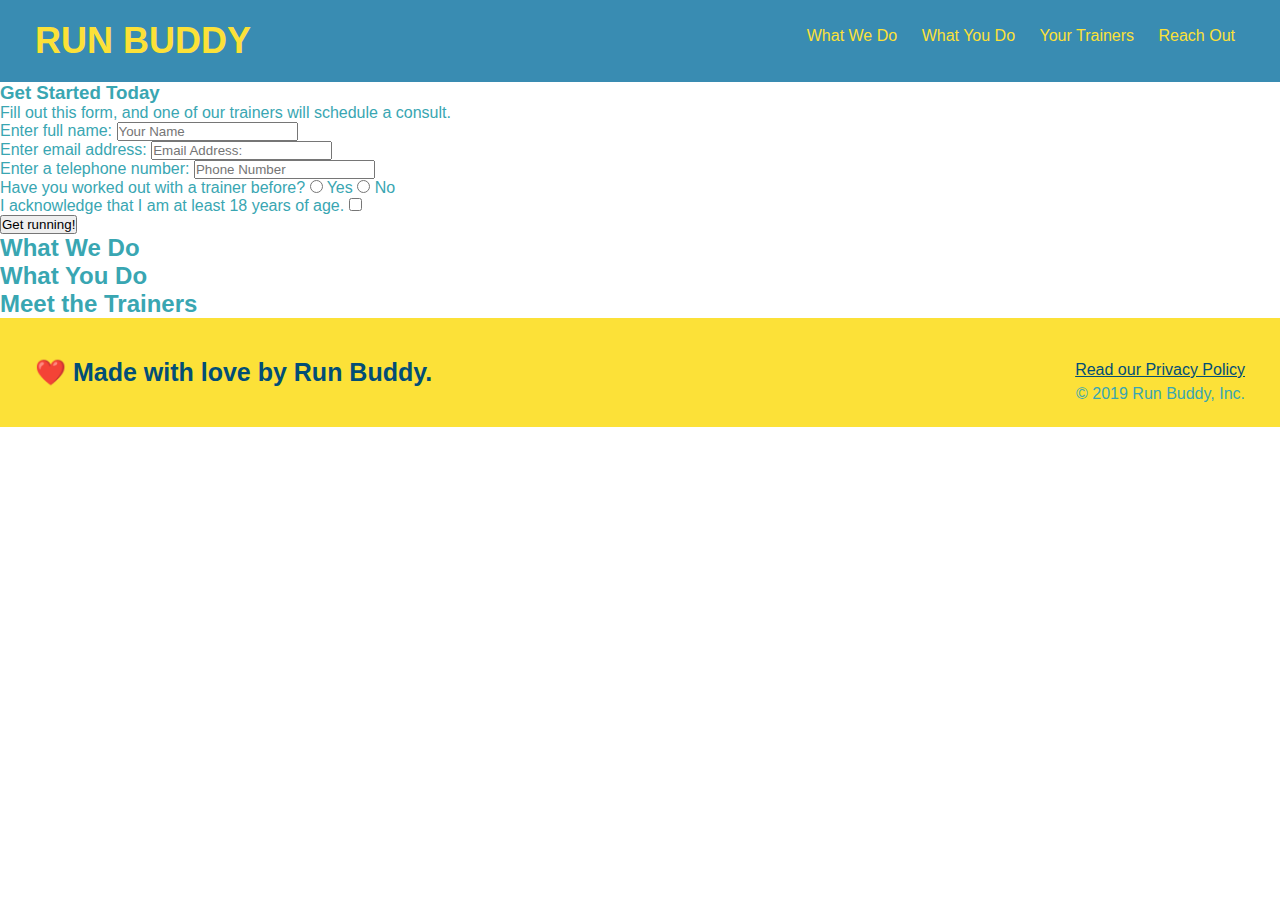
==== index.html @ 6c6378b8 "Started hero" ====
<!DOCTYPE html>
<html lang="en">
    <head>
        <meta charset="UTF-8">
        <link rel="stylesheet" href="./assets/css/style.css"/>
        <title>Run Buddy</title>
    </head>
    <body>
        <!-- navigation -->
    <header>
        <h1> 
            <a href="/">RUN BUDDY</a>
        </h1>
        <nav>
            <!-- Unordered list element -->
            <ul>
               <!-- List item element -->  
               <li>
                   <!-- Anchor element -->
                   <a href=#what-we-do">What We Do</a>
               </li>
               <li>
                <a href=#what-you-do">What You Do</a>
               </li>
               <li>
                   <a href="#your-trainers">Your Trainers</a>
               </li>
               <li>
                   <a href="#reach-out">Reach Out</a>
               </li>   
            </ul>
        </nav>
    </header>

<!-- hero section -->
</section>
    <div>
        <h3>Get Started Today</h3>
        <p>Fill out this form, and one of our trainers will schedule a consult.</p>
    <!--Add form element-->   
    <form>
        <label for="name">Enter full name:</label>
        <input type="text" placeholder="Your Name" name="name" id="name"/><br>
        <label for="email">Enter email address:</label>
        <input type="email" placeholder="Email Address:" name="email" id="email"/><br>
        <label for="phone">Enter a telephone number:</label>
        <input type="tel" placeholder="Phone Number" name="phone" id="phone"/>
        <p>Have you worked out with a trainer before?
            <input type="radio" name="trainer-confirm" id="trainer-yes"/>
            <label for="trainer-yes">Yes</label>
            <input type="radio" name="trainer-confirm" id="trainer-no"/>
            <label for="trainer-no">No</label>
        </p>
        <p>
            <label for="checkbox">
            I acknowledge that I am at least 18 years of age.</label>
            <input type="checkbox" name="age-confirm" id="checkbox"/>
        </p>
        <button type="submit">
            Get running!
        </button>
    </form> 
    </div>
    </section>
<!-- end hero section-->     

<!-- "What we do" section-->
    <section>
        <h2>What We Do</h2>
    </section>

    <!--"What you do" section-->
    <section>
        <h2>What You Do</h2>
    </section>    

    <!--"Meet the Trainers" section-->
    <section>
        <h2>Meet the Trainers</h2>
    </section>

    <!--footer-->
    <footer>
        <h2>❤️ Made with love by Run Buddy.</h2>
        <div>
            <a href="#">Read our Privacy Policy</a><br/>
            &copy; 2019 Run Buddy, Inc.
        </div>        
    </footer>

    </body>
</html>
---- assets/css/style.css ----
* {
    margin: 0;
    padding: 0;
    box-sizing: border-box;
}

body {
    /* more on this crazy alphanumerical value in a minute! */
    color: #39a6b2;
    font-family: Helvetica, Arial, sans-serif;
    }

/*apply styles to <header> */
header {
    padding: 20px 35px;    
    background-color: #398cb2;
}

header h1 {
    font-weight: bold;
    font-size: 36px;
    color: #fce138;
    margin: 0;
    display: inline;
}

header a {
    text-decoration: none;
    color: #fce138;
}

header nav {
    float: right;
    margin: 7px 0;
}

header nav ul li {
    display: inline;
}

header nav ul li a {
    margin: 10px;
    font-weight: lighter;
    font-size: 22 px;
}

footer {
    background: #fce138;
    width: 100%;
    padding: 40px 35px;
}

footer h2 {
    display: inline;
    color: #024e76;
    font-size: 25px;
    margin: 0;
}

footer div {
    float: right;
    line-height: 1.5;
    text-align: right;
}

footer a {
    color: #024e76;
}
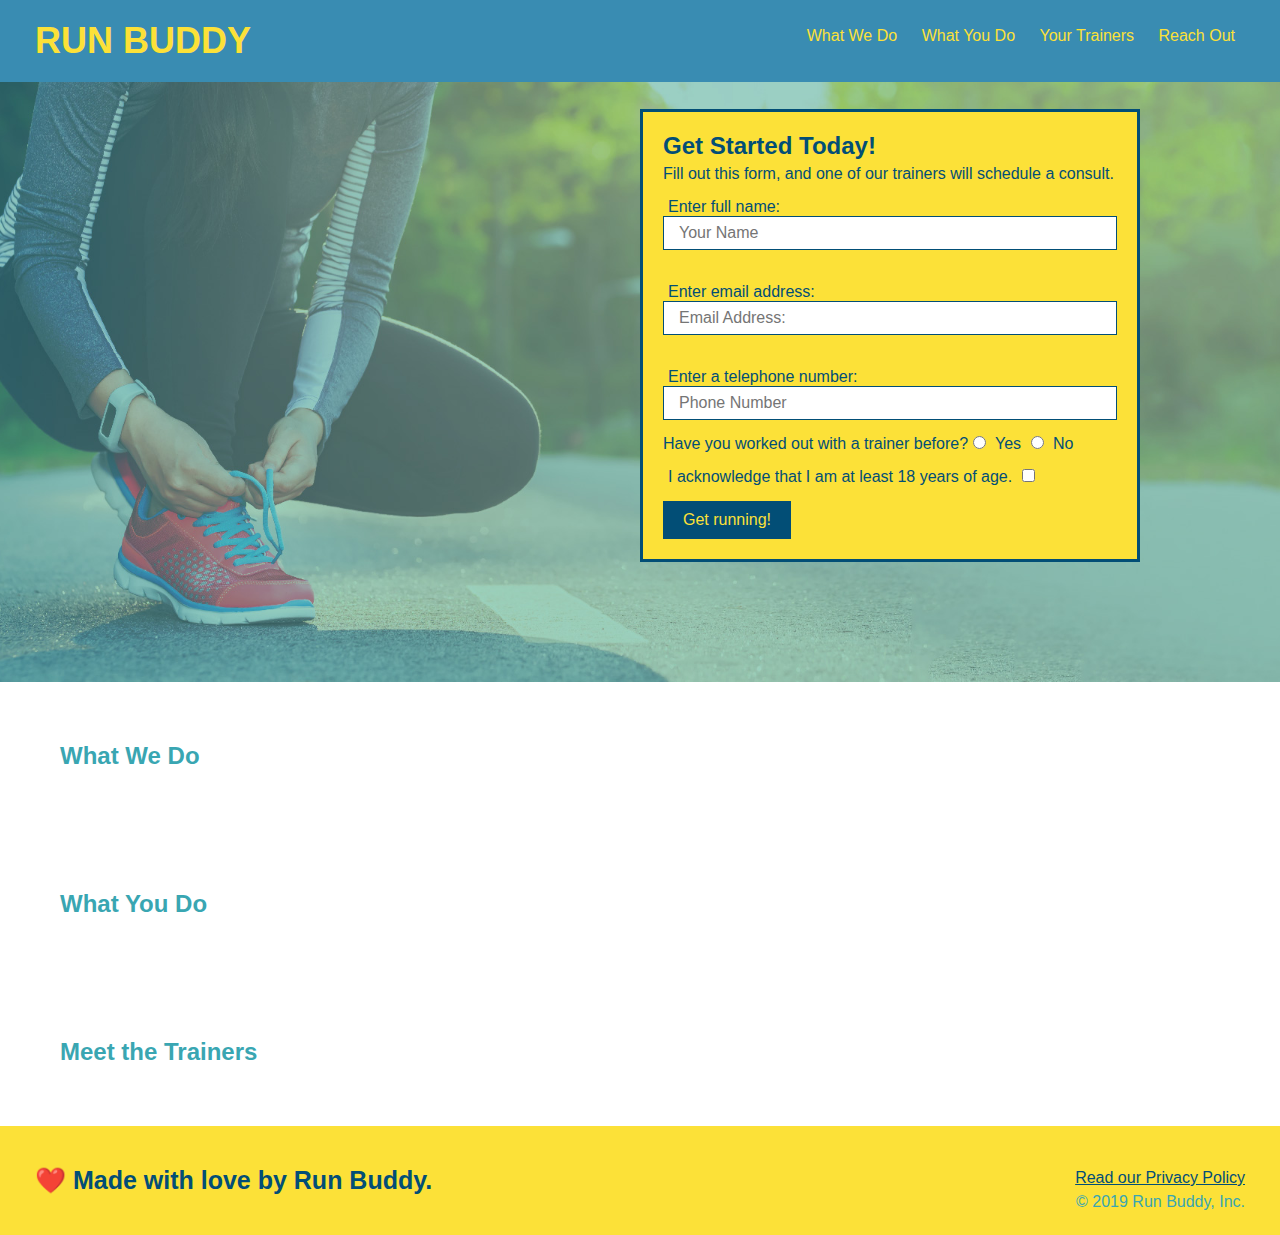
==== commit cc0d8ea1: "Styled Hero including submit button" ====
--- a/index.html
+++ b/index.html
@@ -33,18 +33,18 @@
     </header>
 
 <!-- hero section -->
-</section>
-    <div>
-        <h3>Get Started Today</h3>
+<section class="hero">
+    <div class="hero-form">
+        <h3>Get Started Today!</h3>
         <p>Fill out this form, and one of our trainers will schedule a consult.</p>
     <!--Add form element-->   
     <form>
         <label for="name">Enter full name:</label>
-        <input type="text" placeholder="Your Name" name="name" id="name"/><br>
+        <input type="text" placeholder="Your Name" name="name" id="name" class="form-input"/><br>
         <label for="email">Enter email address:</label>
-        <input type="email" placeholder="Email Address:" name="email" id="email"/><br>
+        <input type="email" placeholder="Email Address:" name="email" id="email" class="form-input"/><br>
         <label for="phone">Enter a telephone number:</label>
-        <input type="tel" placeholder="Phone Number" name="phone" id="phone"/>
+        <input type="tel" placeholder="Phone Number" name="phone" id="phone" class="form-input"/>
         <p>Have you worked out with a trainer before?
             <input type="radio" name="trainer-confirm" id="trainer-yes"/>
             <label for="trainer-yes">Yes</label>
--- a/assets/css/style.css
+++ b/assets/css/style.css
@@ -65,4 +65,63 @@
 
 footer a {
     color: #024e76;
-}+}
+
+section {
+    padding: 60px;
+}
+
+/* Hero Style Start */
+.hero {
+    background-image: url("../images/hero-bg.jpg");
+    height: 600px;
+    background-size: cover;
+    background-position: center;
+    position: relative;
+ }
+
+ .hero-form {
+     background-color: #fce138;
+     padding: 20px;
+     width: 500px;
+     color: #024e76;
+     border-style: solid;
+     border-width: 3px;
+     border-color: #024e76;
+     position: absolute;
+     bottom: 120px;
+     right: 140px;     
+ }
+
+ .hero-form h3 {
+font-size: 24px;
+margin: 0;
+ }
+
+ .hero-form p {
+    margin: 5px 0 15px 0;
+ }
+
+.form-input {
+    border: 1px solid #024e76;
+    display: block;
+    padding: 7px 15px;
+    font-size: 16px;
+    color: #024e76;
+    width: 100%;
+    margin-bottom: 15px;
+}
+
+.hero-form label {
+    margin: 0 5px;
+}
+
+.hero-form button {
+border: none;
+padding: 10px 20px;
+background-color: #024e76;
+color: #fce138;
+font-size: 16px;
+}
+
+/* Hero Style End */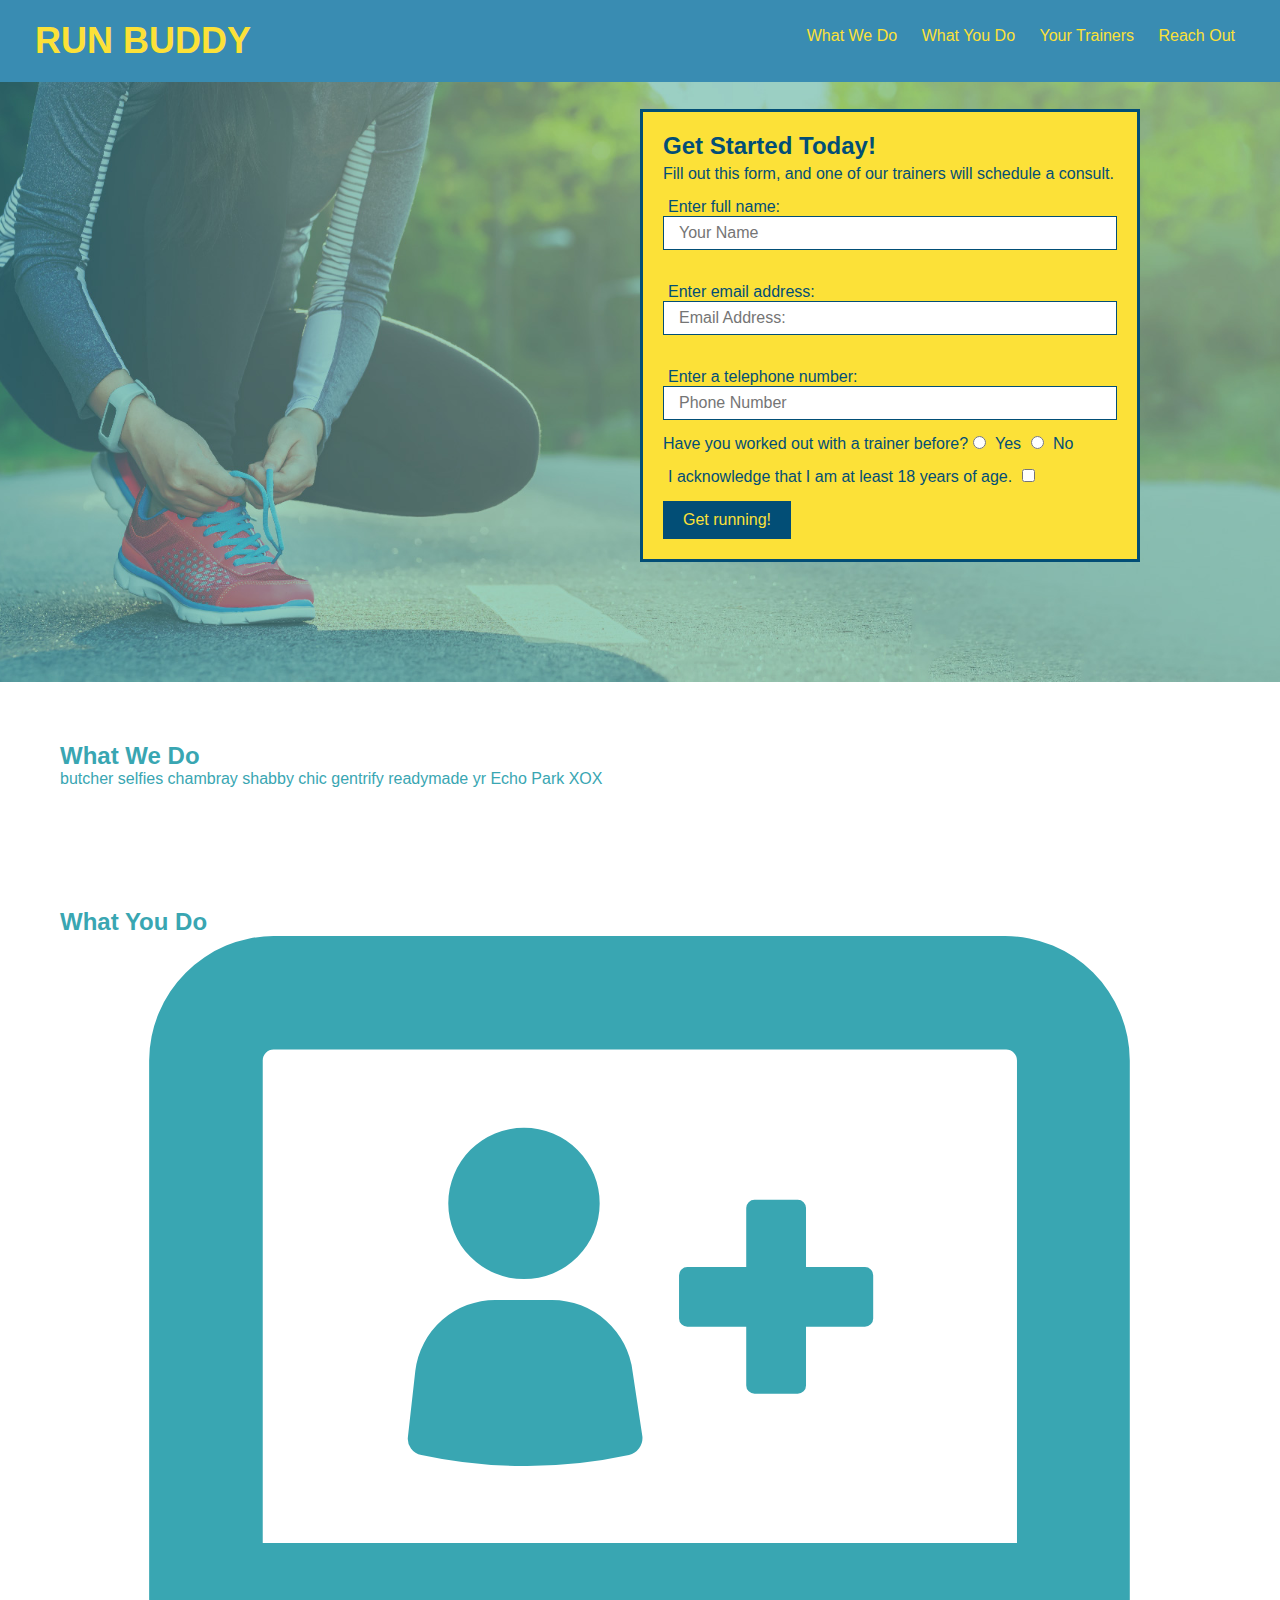
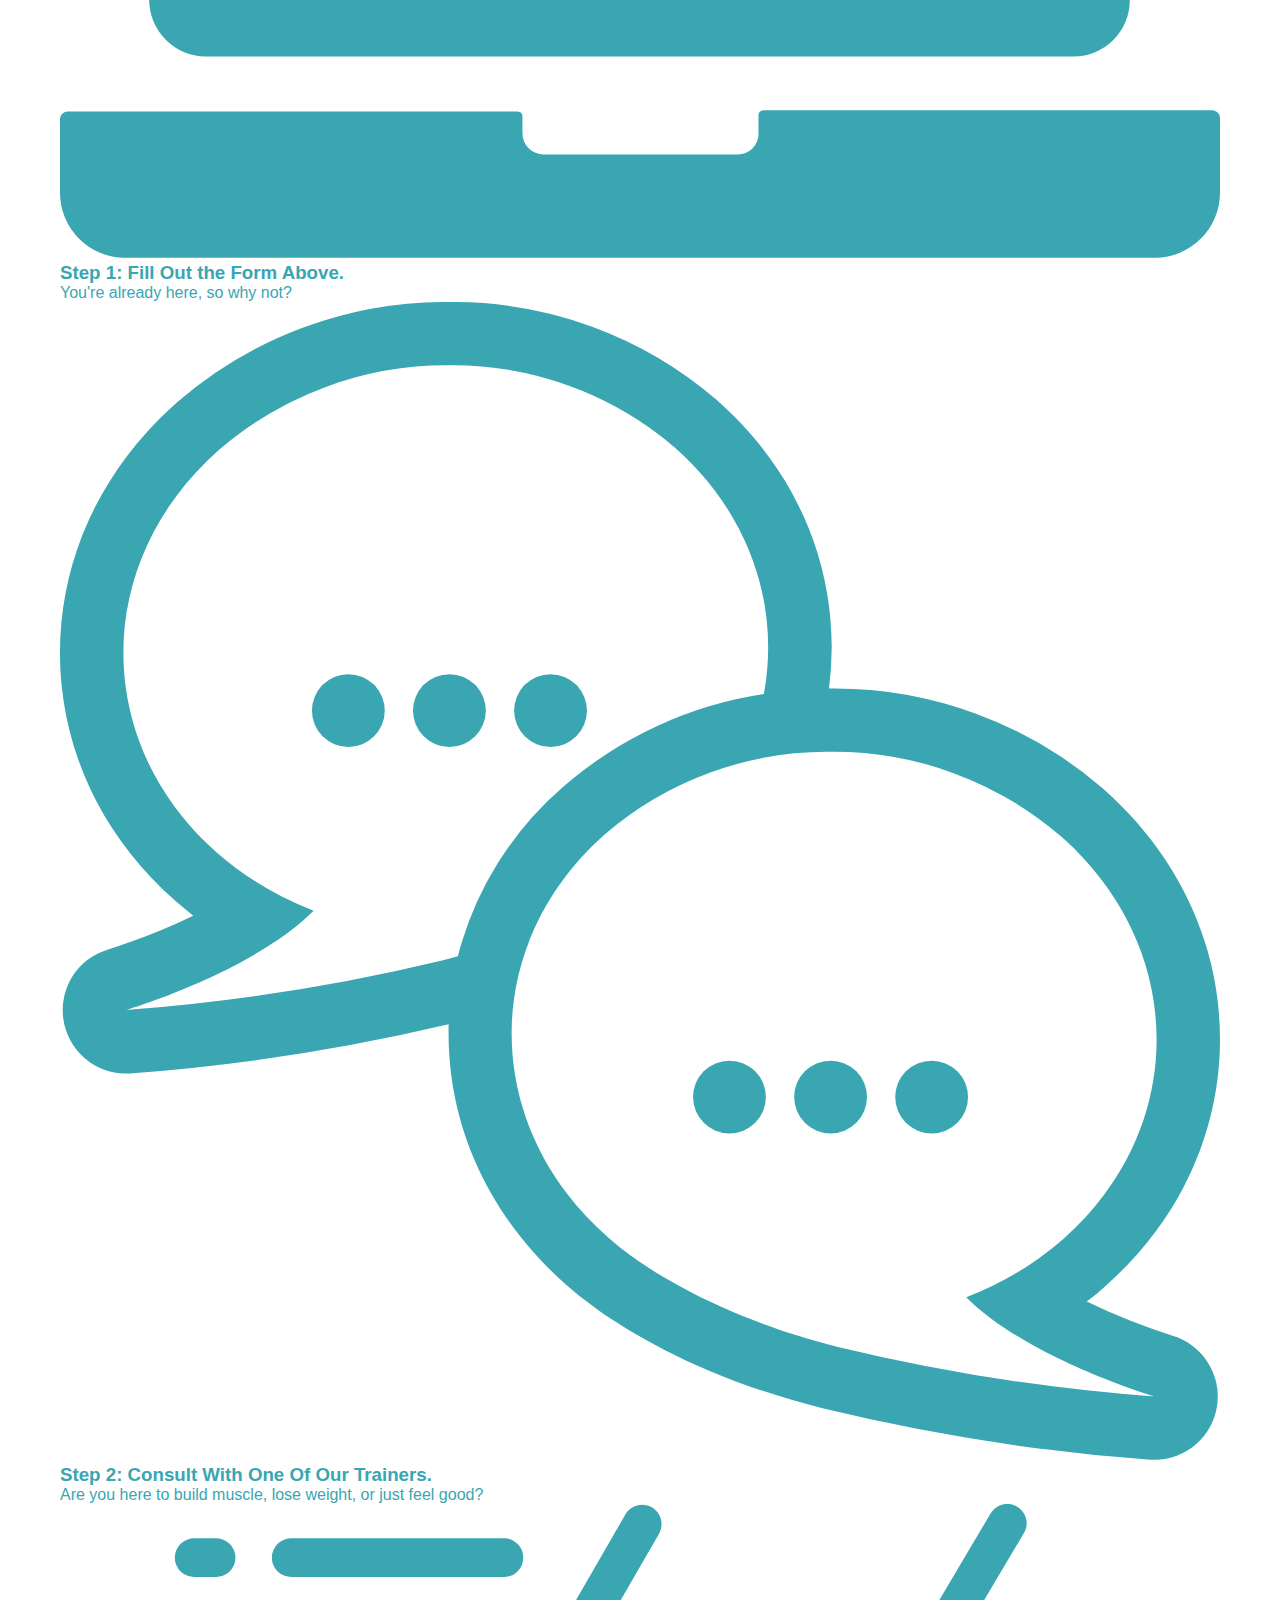
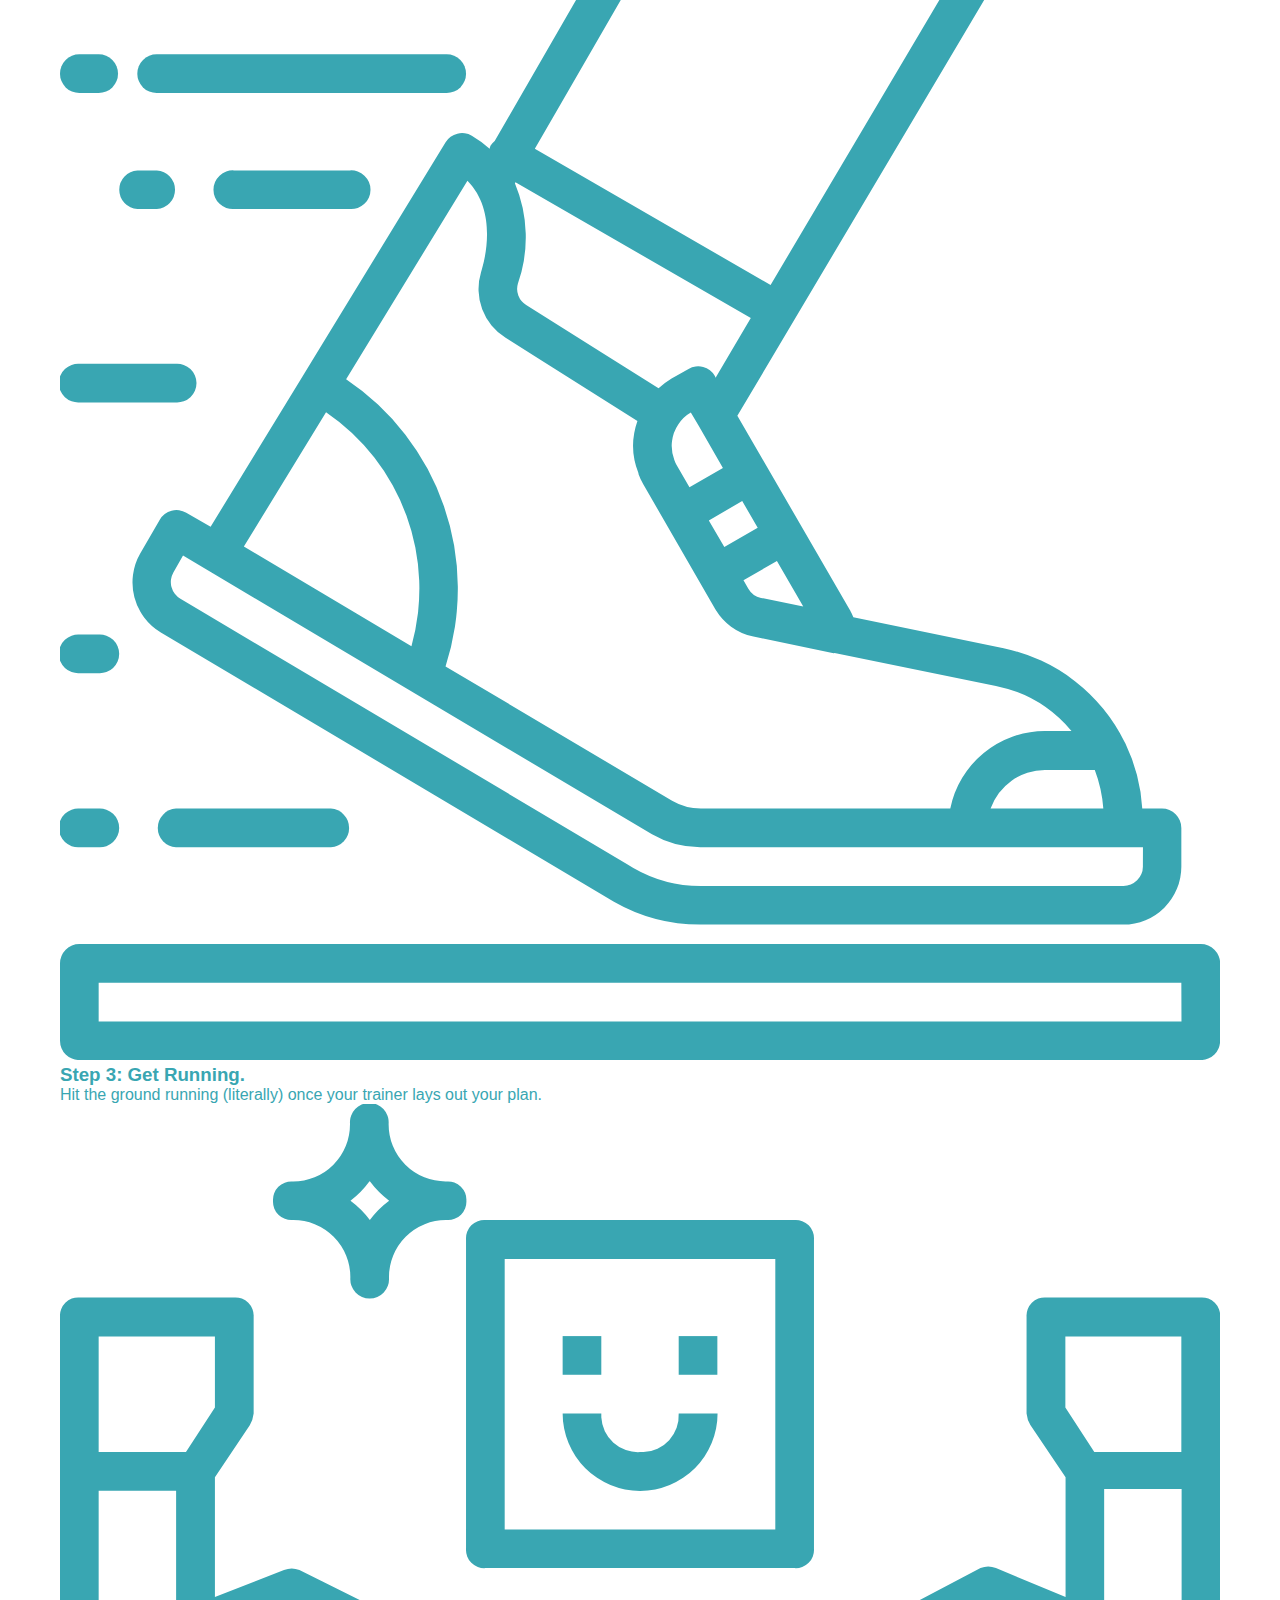
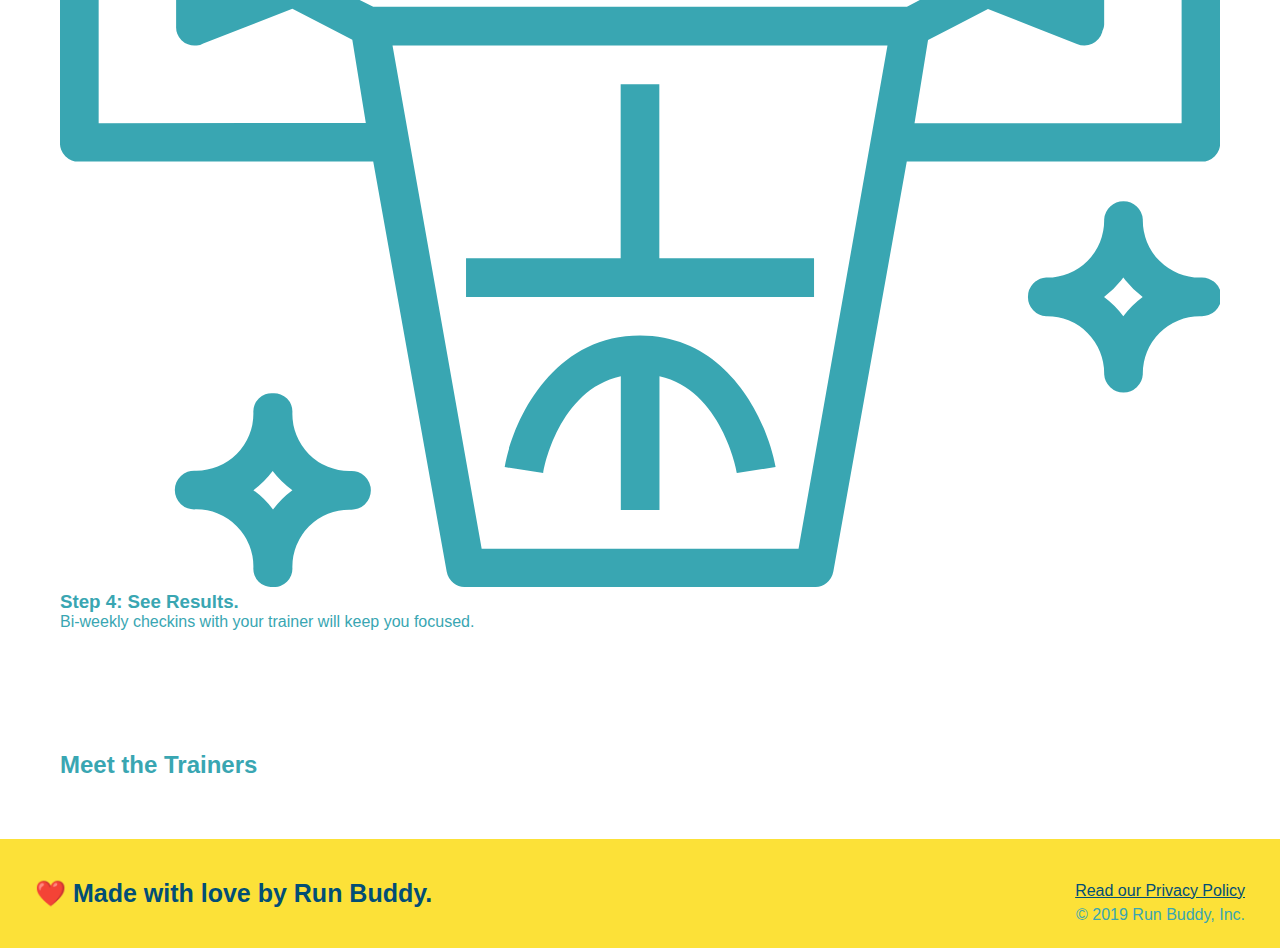
==== commit b7516a1e: "added What You Do icons" ====
--- a/index.html
+++ b/index.html
@@ -17,10 +17,10 @@
                <!-- List item element -->  
                <li>
                    <!-- Anchor element -->
-                   <a href=#what-we-do">What We Do</a>
+                   <a href="#what-we-do">What We Do</a>
                </li>
                <li>
-                <a href=#what-you-do">What You Do</a>
+                <a href="#what-you-do">What You Do</a>
                </li>
                <li>
                    <a href="#your-trainers">Your Trainers</a>
@@ -65,14 +65,40 @@
 <!-- end hero section-->     
 
 <!-- "What we do" section-->
-    <section>
+    <section id="what-we-do">
         <h2>What We Do</h2>
+        <p>butcher selfies chambray shabby chic gentrify readymade yr Echo Park XOX
+        </p>
     </section>
 
     <!--"What you do" section-->
-    <section>
+    <section id="what-you-do">
         <h2>What You Do</h2>
-    </section>    
+     <div>
+         <!-- insert this img element. Note: alt="" in the image tag below tells screen reader to ignore the icon because it's unimportant.-->
+         <img src="./assets/images/step-1.svg" alt="" />
+        <h3>Step 1: Fill Out the Form Above.</h3>
+        <p>You're already here, so why not?</p>
+    </div>
+    
+    <div>
+        <img src="./assets/images/step-2.svg" alt="" />
+        <h3>Step 2: Consult With One Of Our Trainers.</h3>
+        <p>Are you here to build muscle, lose weight, or just feel good?</p>
+    </div>
+
+    <div>
+        <img src="./assets/images/step-3.svg" alt="" />
+        <h3>Step 3: Get Running.</h3>
+        <p>Hit the ground running (literally) once your trainer lays out your plan.</p>
+    </div>
+
+    <div>
+        <img src="./assets/images/step-4.svg" alt="" />
+        <h3>Step 4: See Results.</h3>
+        <p>Bi-weekly checkins with your trainer will keep you focused.</p>
+    </div>
+    </section>  
 
     <!--"Meet the Trainers" section-->
     <section>
--- a/assets/css/style.css
+++ b/assets/css/style.css
@@ -100,7 +100,7 @@
 
  .hero-form p {
     margin: 5px 0 15px 0;
- }
+}  
 
 .form-input {
     border: 1px solid #024e76;
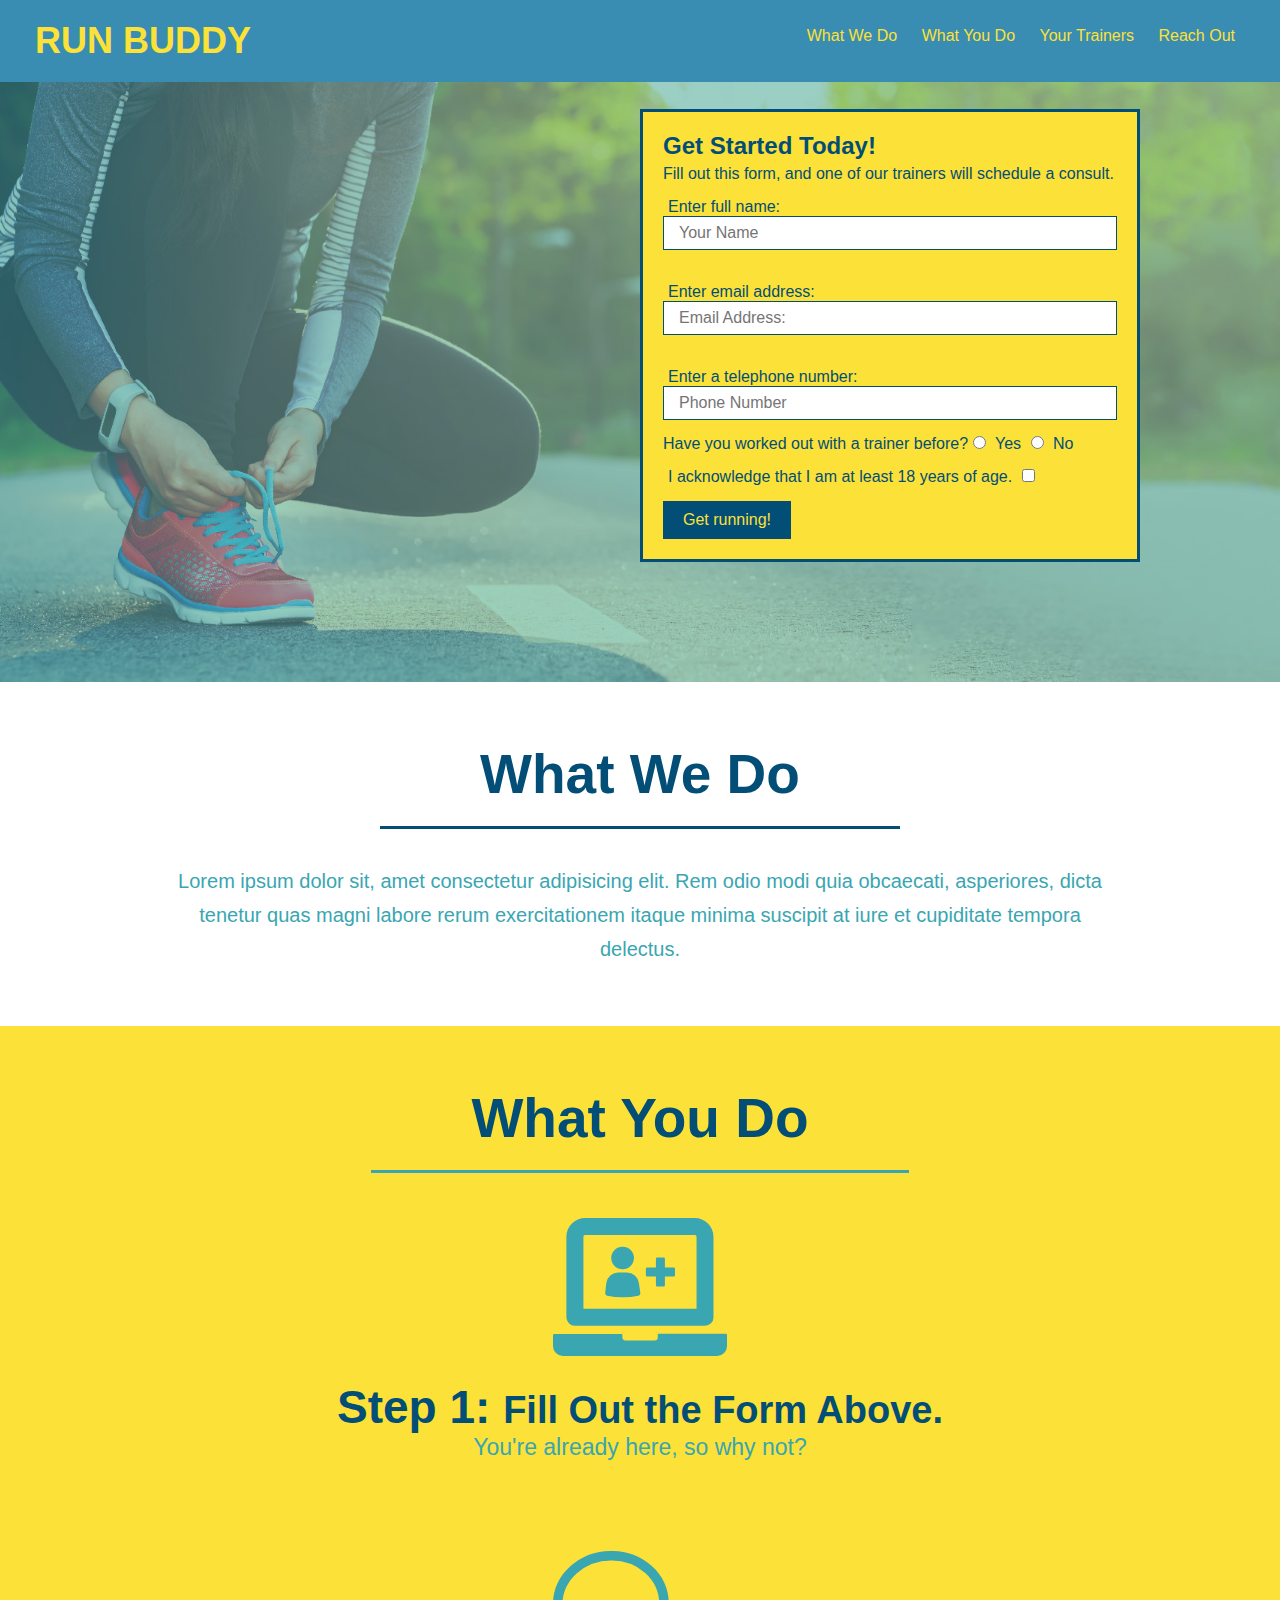
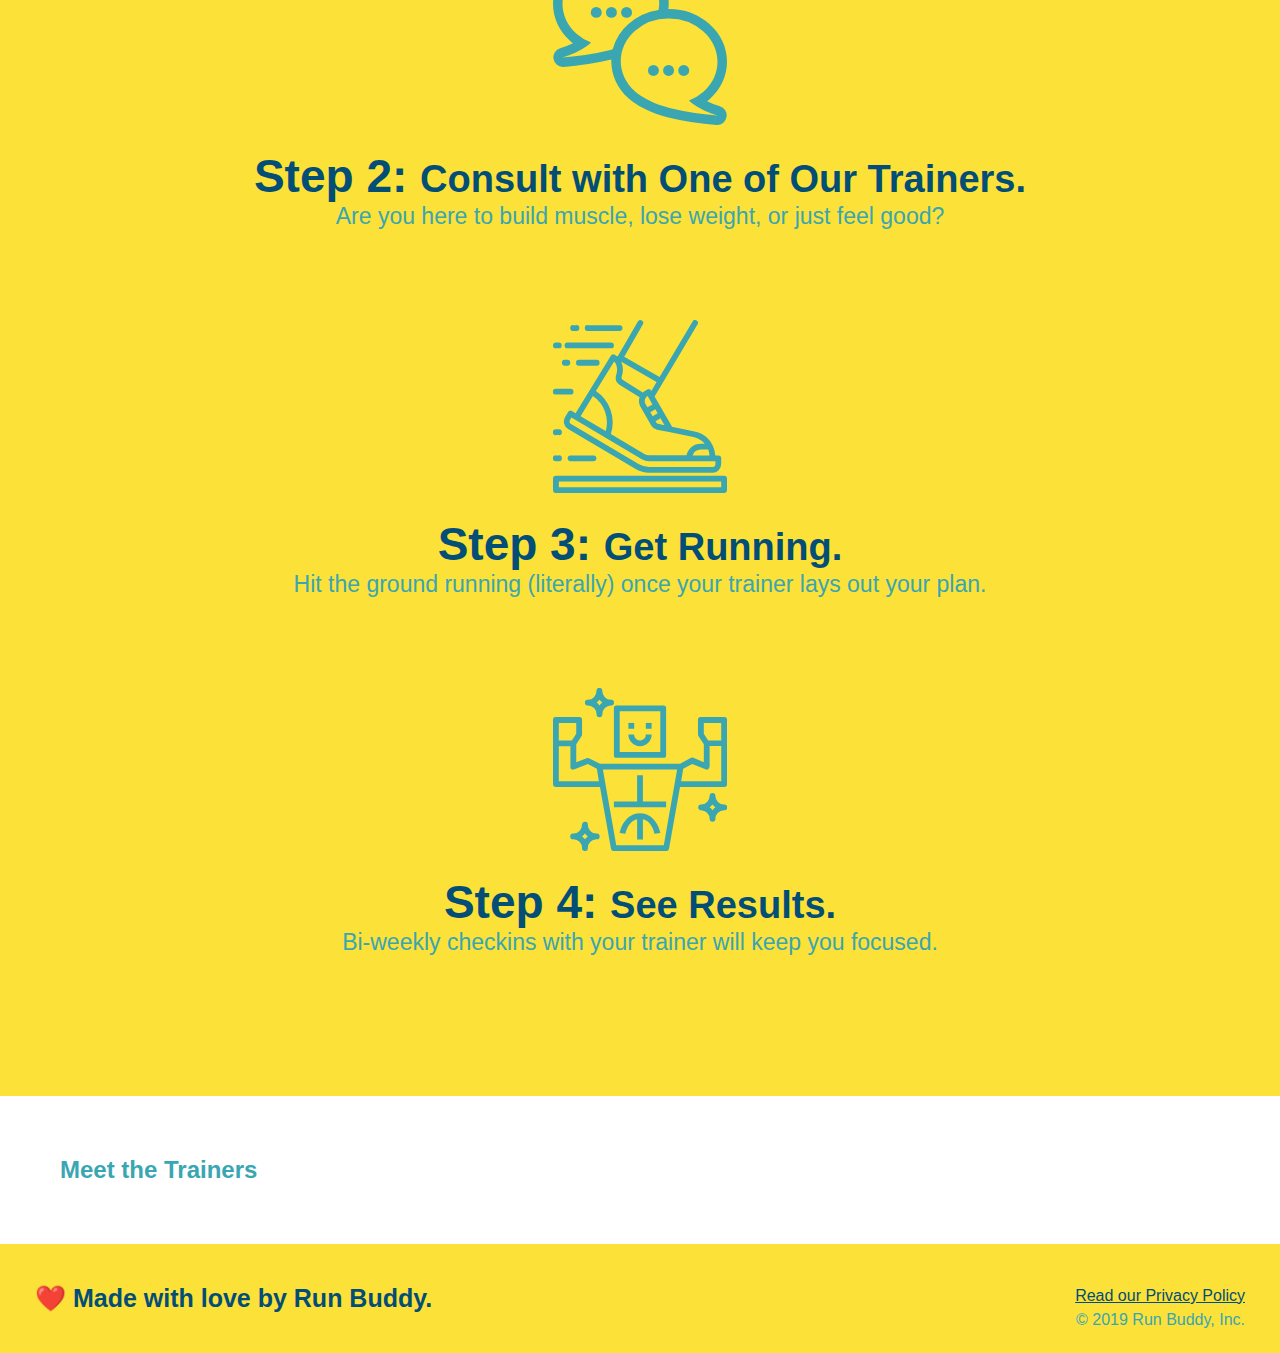
==== commit e6e84641: "styled What You Do section" ====
--- a/index.html
+++ b/index.html
@@ -65,37 +65,37 @@
 <!-- end hero section-->     
 
 <!-- "What we do" section-->
-    <section id="what-we-do">
-        <h2>What We Do</h2>
-        <p>butcher selfies chambray shabby chic gentrify readymade yr Echo Park XOX
+    <section id="what-we-do" class="intro">
+        <h2 class="section-title primary border">What We Do</h2>
+        <p>Lorem ipsum dolor sit, amet consectetur adipisicing elit. Rem odio modi quia obcaecati, asperiores, dicta tenetur quas magni labore rerum exercitationem itaque minima suscipit at iure et cupiditate tempora delectus.
         </p>
     </section>
 
     <!--"What you do" section-->
-    <section id="what-you-do">
-        <h2>What You Do</h2>
+    <section id="what-you-do" class="steps">
+        <h2 class="section-title secondary-border">What You Do</h2>
      <div>
          <!-- insert this img element. Note: alt="" in the image tag below tells screen reader to ignore the icon because it's unimportant.-->
          <img src="./assets/images/step-1.svg" alt="" />
-        <h3>Step 1: Fill Out the Form Above.</h3>
+        <h3>Step 1: <span>Fill Out the Form Above.</span></h3>
         <p>You're already here, so why not?</p>
     </div>
     
     <div>
         <img src="./assets/images/step-2.svg" alt="" />
-        <h3>Step 2: Consult With One Of Our Trainers.</h3>
+        <h3>Step 2: <span>Consult with One of Our Trainers.</span></h3>
         <p>Are you here to build muscle, lose weight, or just feel good?</p>
     </div>
 
     <div>
         <img src="./assets/images/step-3.svg" alt="" />
-        <h3>Step 3: Get Running.</h3>
+        <h3>Step 3: <span>Get Running.</span></h3>
         <p>Hit the ground running (literally) once your trainer lays out your plan.</p>
     </div>
 
     <div>
         <img src="./assets/images/step-4.svg" alt="" />
-        <h3>Step 4: See Results.</h3>
+        <h3>Step 4: <span>See Results.</span></h3>
         <p>Bi-weekly checkins with your trainer will keep you focused.</p>
     </div>
     </section>  
--- a/assets/css/style.css
+++ b/assets/css/style.css
@@ -123,5 +123,62 @@
 color: #fce138;
 font-size: 16px;
 }
+/* Hero Style End */
 
-/* Hero Style End */+.intro {
+    text-align: center;
+}
+
+ .intro p {
+   line-height: 1.7;
+   color: #39a6b2;
+   width: 80%;
+   font-size: 20px;
+   margin: 0 auto; 
+     }
+
+ .steps {
+    text-align: center;
+    background: #fce138;
+   }
+
+.section-title {
+    font-size: 55px;
+    color: #024e76;
+    margin-bottom: 35px;
+    padding: 0 100px 20px 100px;
+    border-bottom: 3px solid;
+    display: inline-block;
+}
+
+.primary-border {
+    border-color: #fce138;
+}
+
+.secondary-border {
+    border-color: #39a6b2
+}
+
+.steps div {
+    margin-bottom: 80px;
+}
+
+.steps img {
+    width: 15%;
+    margin: 10px 0;
+}
+
+.steps h3 {
+    color: #024e76;
+    font-size: 46px;
+    margin-top: 10px;
+}
+
+.steps p {
+    color: #39a6b2;
+    font-size: 23px;
+}
+
+.steps span {
+    font-size: 38px;
+}
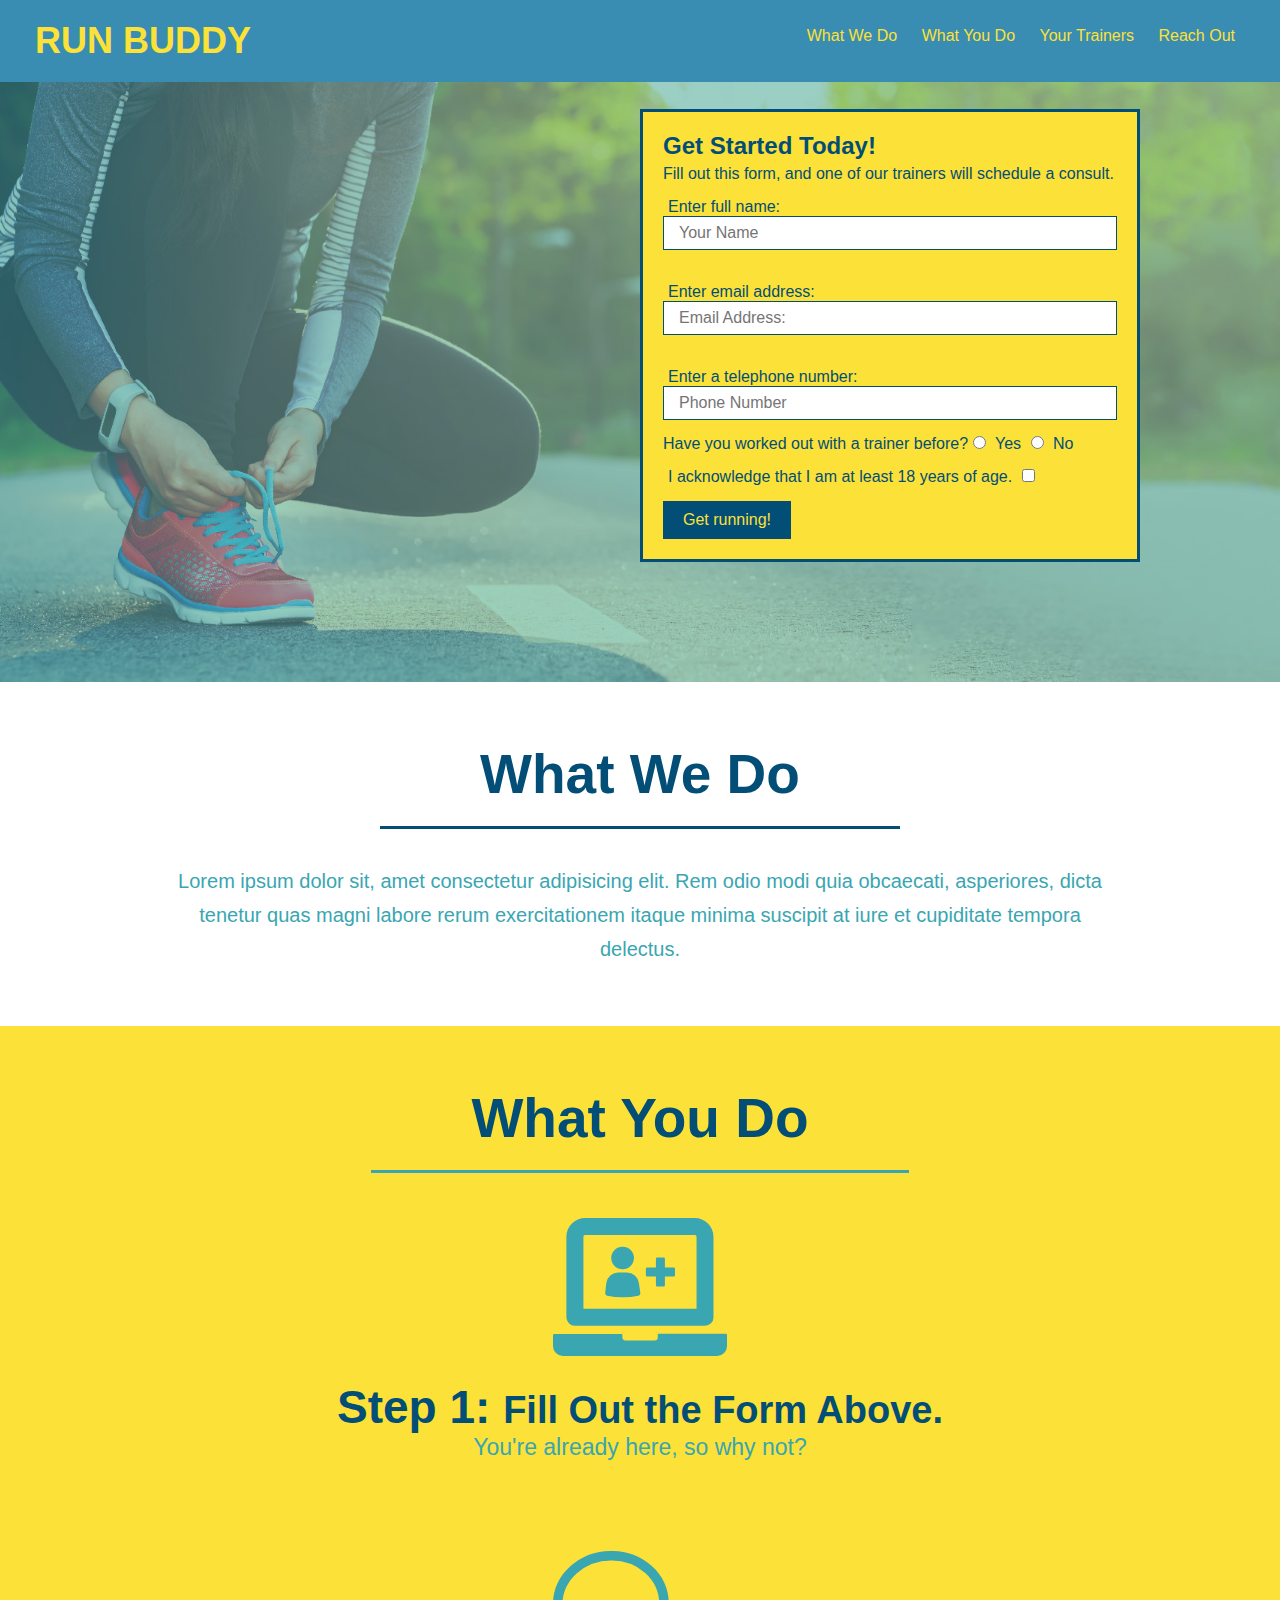
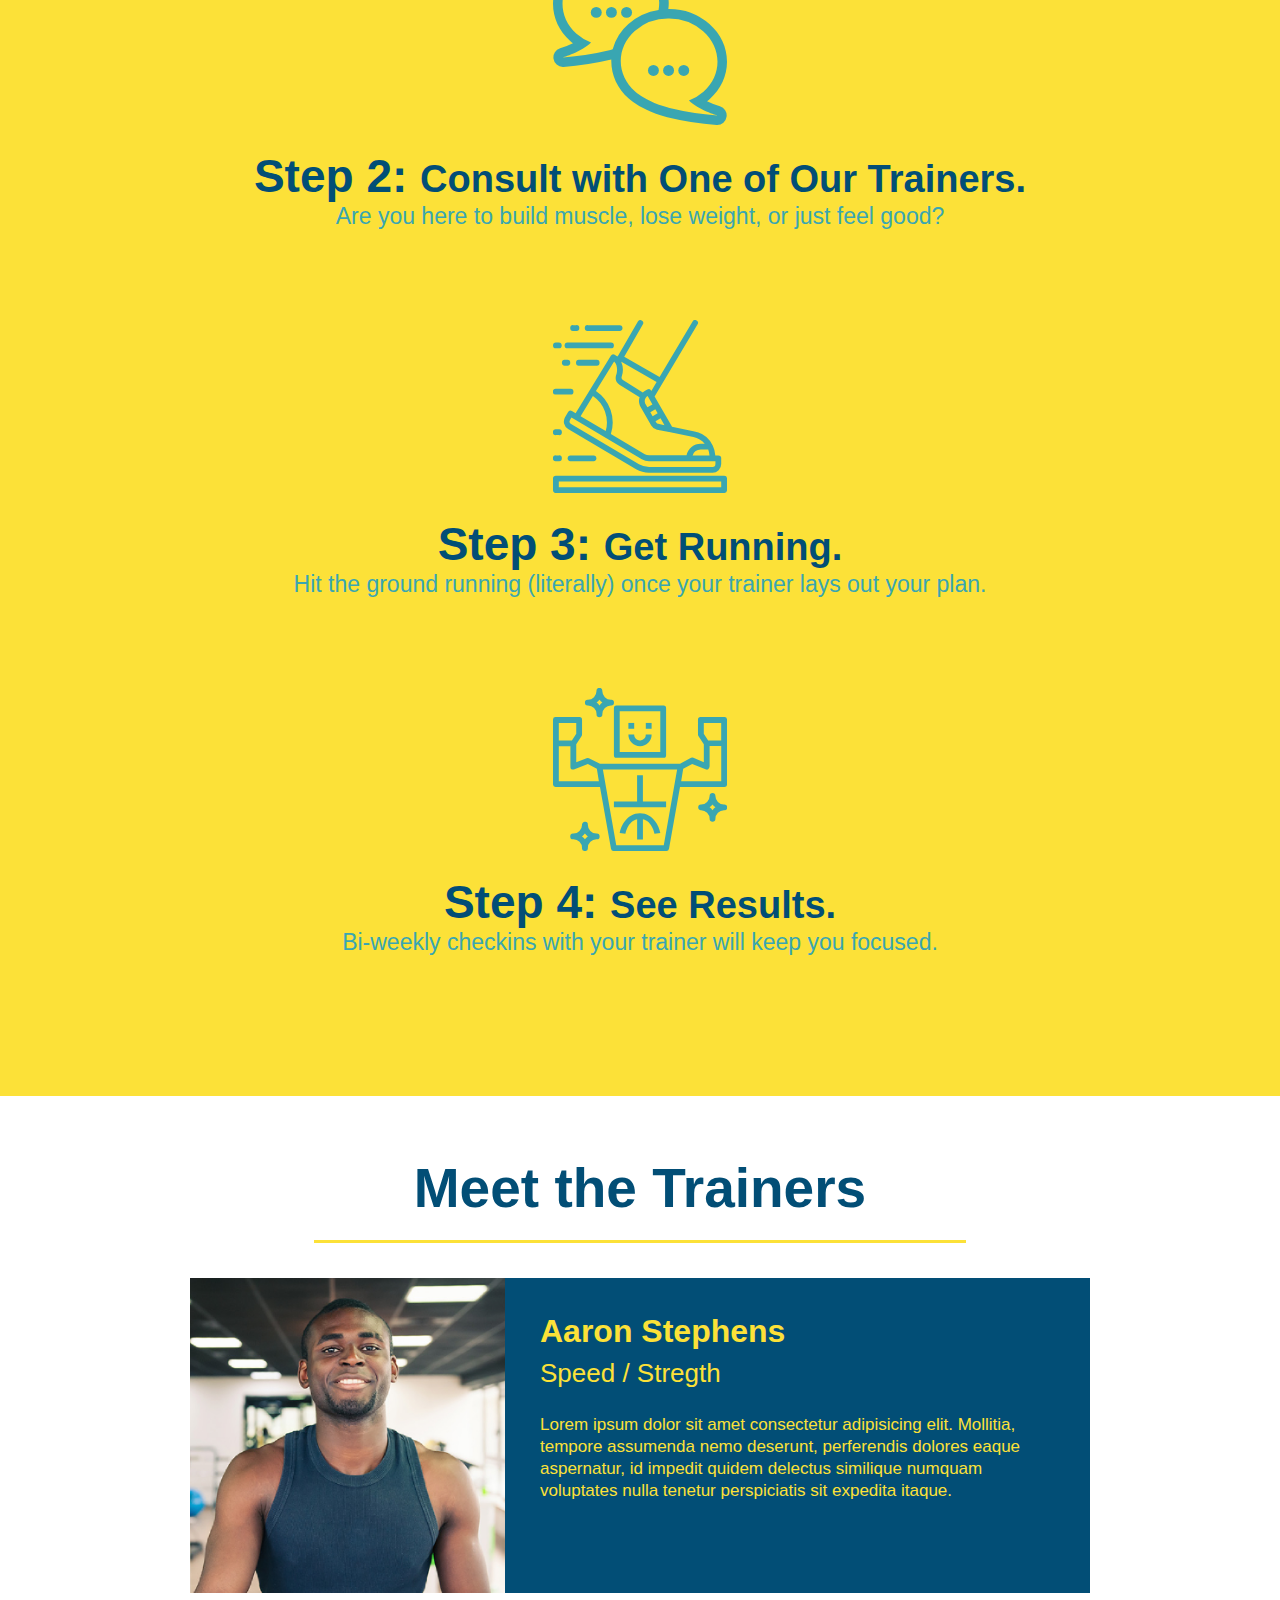
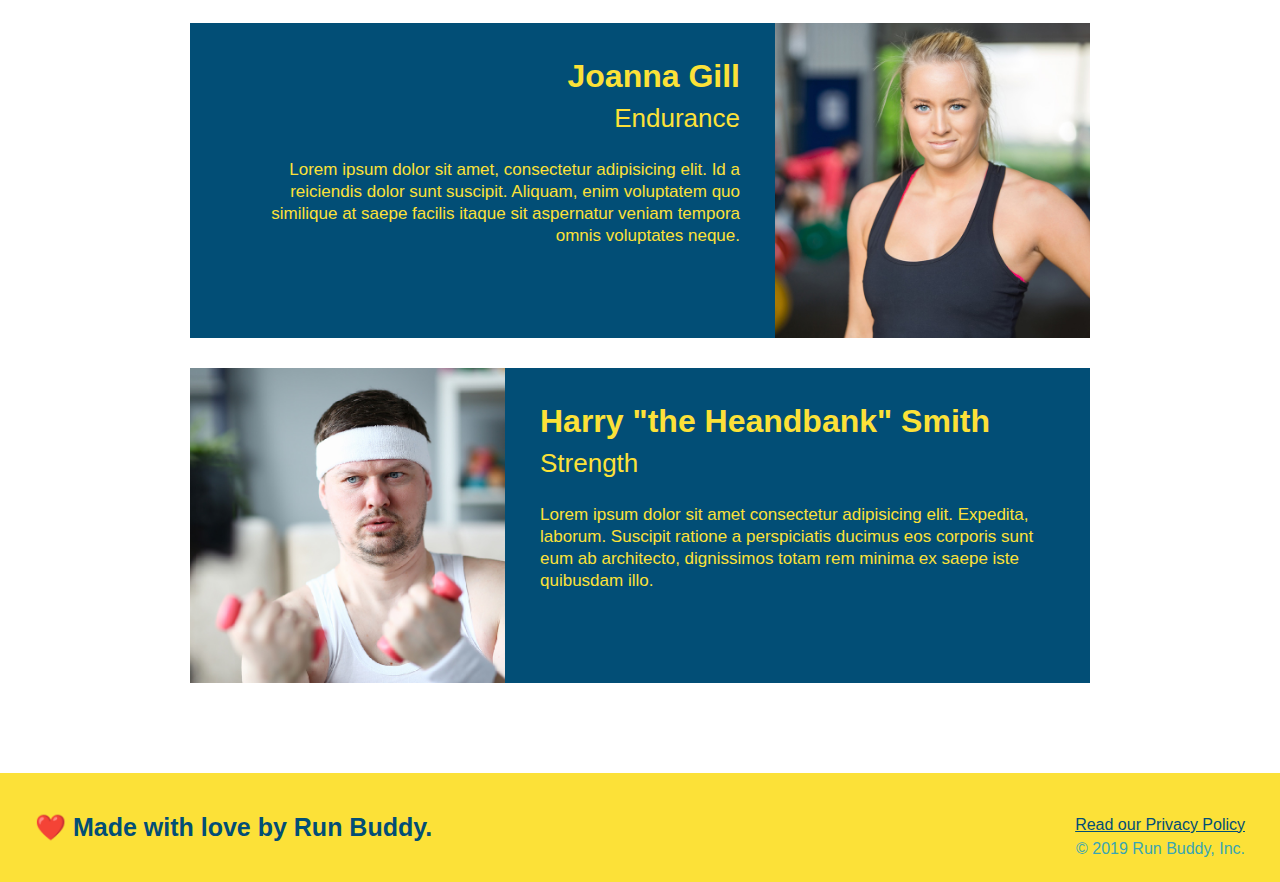
==== commit 314f6a2c: "styled trainers page" ====
--- a/index.html
+++ b/index.html
@@ -100,9 +100,42 @@
     </div>
     </section>  
 
-    <!--"Meet the Trainers" section-->
-    <section>
-        <h2>Meet the Trainers</h2>
+    <!-- "Meet the Trainers" section -->
+    <section id="your-trainers" class="trainers">
+        <h2 class="section-title primary-border">Meet the Trainers</h2>
+    <!-- first trainer bio -->
+    <article class="trainer">
+      <img src="./assets/images/trainer-1.jpg" alt="Arron Stephens in his workout clothes, ready to pump iron" />
+      <div class="trainer-bio text-left">
+          <h3>Aaron Stephens</h3>
+          <h4>Speed / Stregth</h4>
+          <p>
+              Lorem ipsum dolor sit amet consectetur adipisicing elit. Mollitia, tempore assumenda nemo deserunt, perferendis dolores eaque aspernatur, id impedit quidem delectus similique numquam voluptates nulla tenetur perspiciatis sit expedita itaque.
+          </p>
+      </div>
+    </article>
+    <!-- second trainer bio -->
+    <article class="trainer">
+      <div class="trainer-bio text-right">
+         <h3>Joanna Gill</h3>
+         <h4>Endurance</h4>
+         <p>
+             Lorem ipsum dolor sit amet, consectetur adipisicing elit. Id a reiciendis dolor sunt suscipit. Aliquam, enim voluptatem quo similique at saepe facilis itaque sit aspernatur veniam tempora omnis voluptates neque.
+         </p>
+      </div>
+      <img src="./assets/images/trainer-2.jpg" alt="Joanna Gill cooling off after a workout" />
+    </article>
+    <!-- third trainer bio -->
+    <article class="trainer">
+    <img src="./assets/images/trainer-3.jpg" alt="Harry Smith wearing a headband and lifting comically smal pink weights" />
+    <div class="trainer-bio text-left">
+      <h3>Harry "the Heandbank" Smith</h3>
+      <h4>Strength</h4>
+      <p>
+        Lorem ipsum dolor sit amet consectetur adipisicing elit. Expedita, laborum. Suscipit ratione a perspiciatis ducimus eos corporis sunt eum ab architecto, dignissimos totam rem minima ex saepe iste quibusdam illo.
+      </p>
+    </div>
+    </article>      
     </section>
 
     <!--footer-->
--- a/assets/css/style.css
+++ b/assets/css/style.css
@@ -182,3 +182,50 @@
 .steps span {
     font-size: 38px;
 }
+
+.trainers {
+    text-align: center;
+}
+
+.trainer {
+    width: 900px;
+    margin: 0 auto 30px auto;
+    background: #024e76;
+    color: #fce138;
+    overflow: auto;
+}
+
+.trainer img {
+    width: 35%;
+    float: left;
+}
+
+.trainer-bio {
+    padding: 35px;
+    float: left;
+    width: 65%;
+}
+
+.text-left {
+    text-align: left;
+}
+
+.text-right {
+    text-align: right;
+}
+
+.trainer-bio h3 {
+    font-size: 32px;
+    margin-bottom: 8px;
+}
+
+.trainer-bio h4 {
+    font-weight: lighter;
+    font-size: 26px;
+    margin-bottom: 25px;
+}
+
+.trainer-bio p {
+    font-size: 17px;
+    line-height: 1.3;
+}
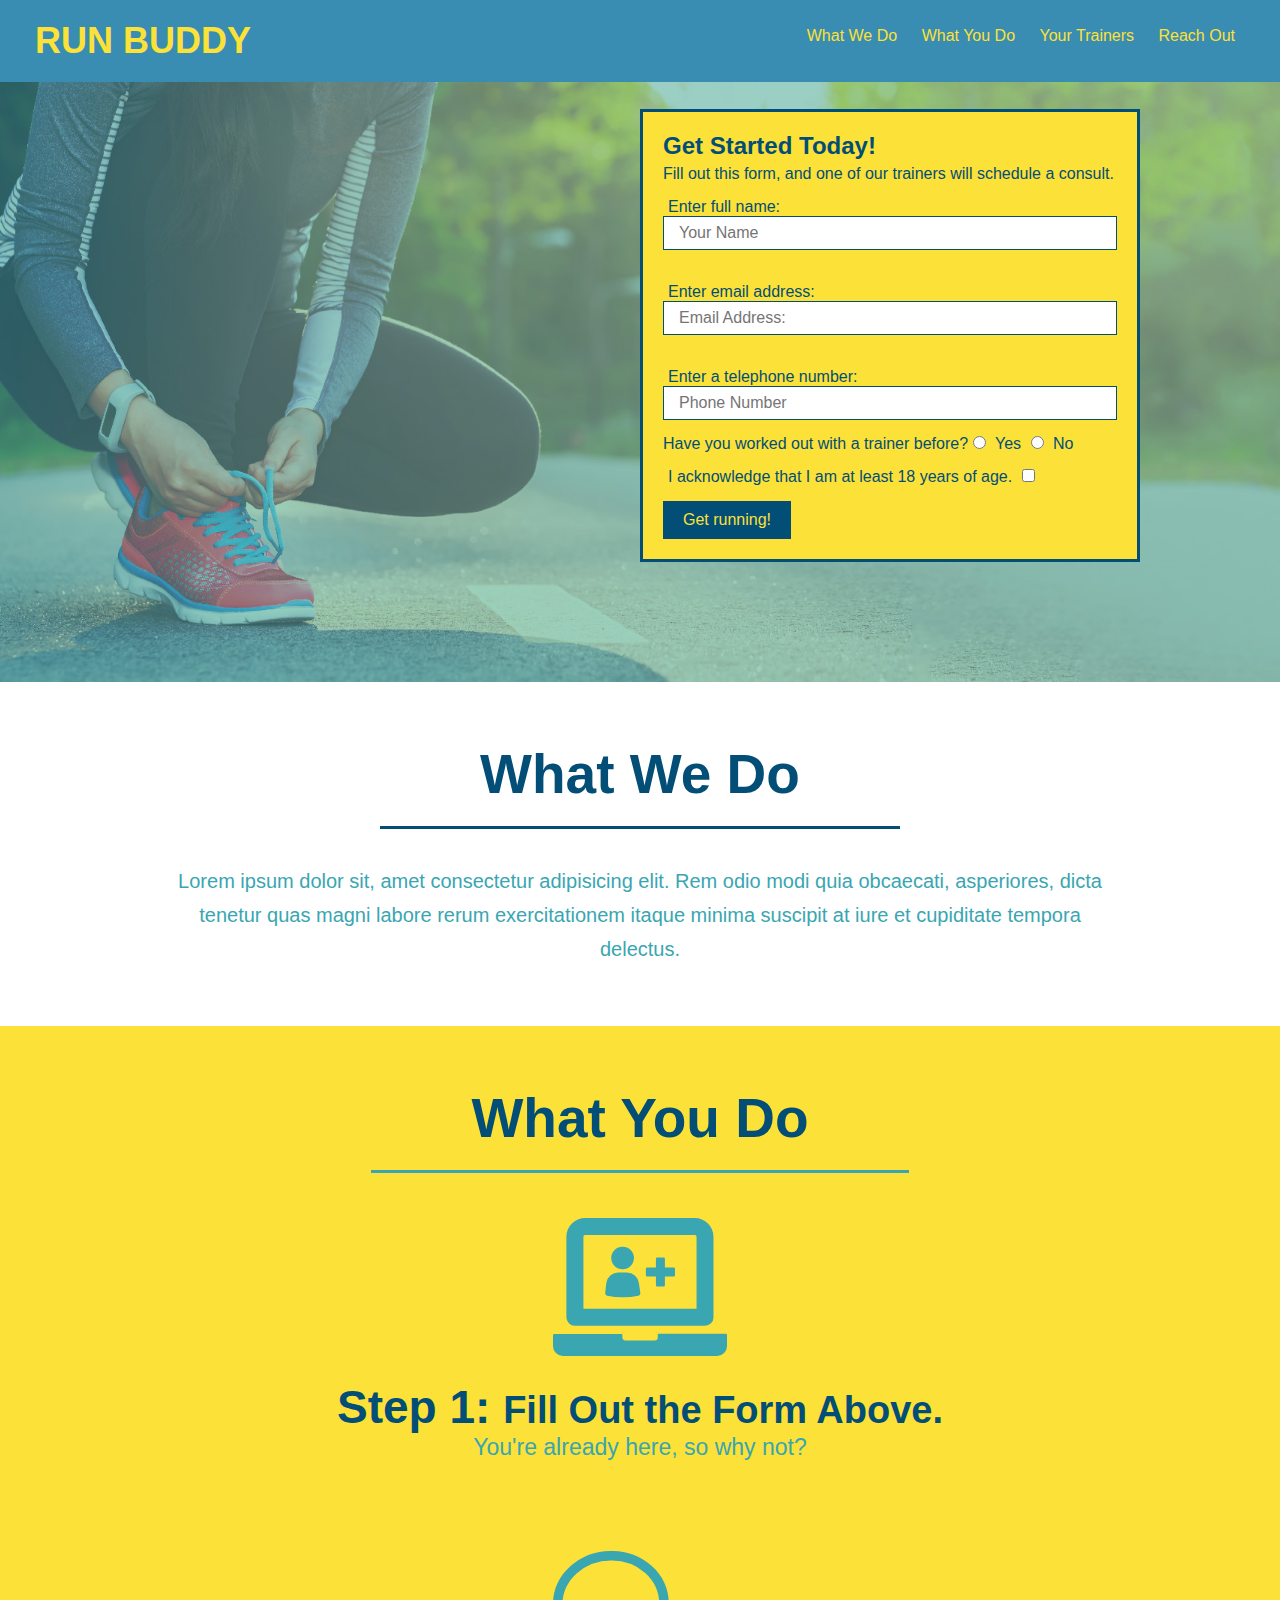
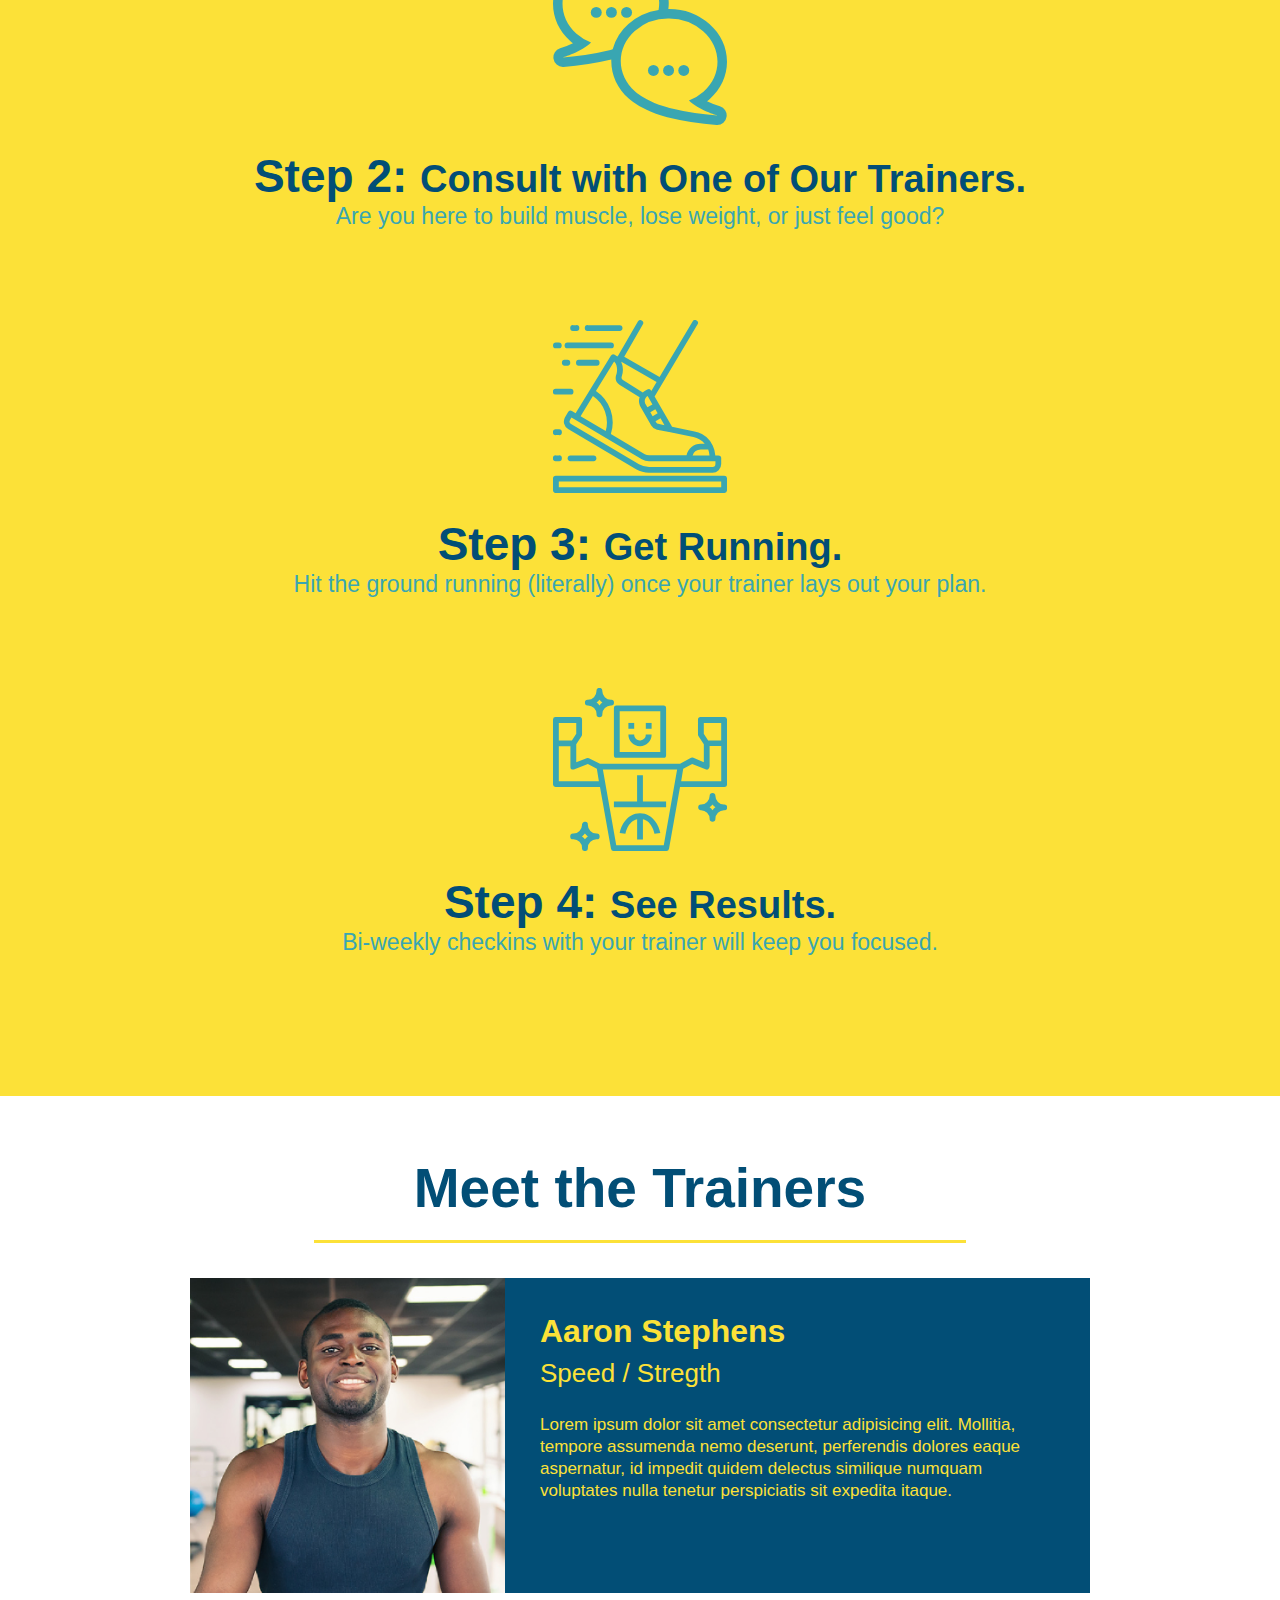
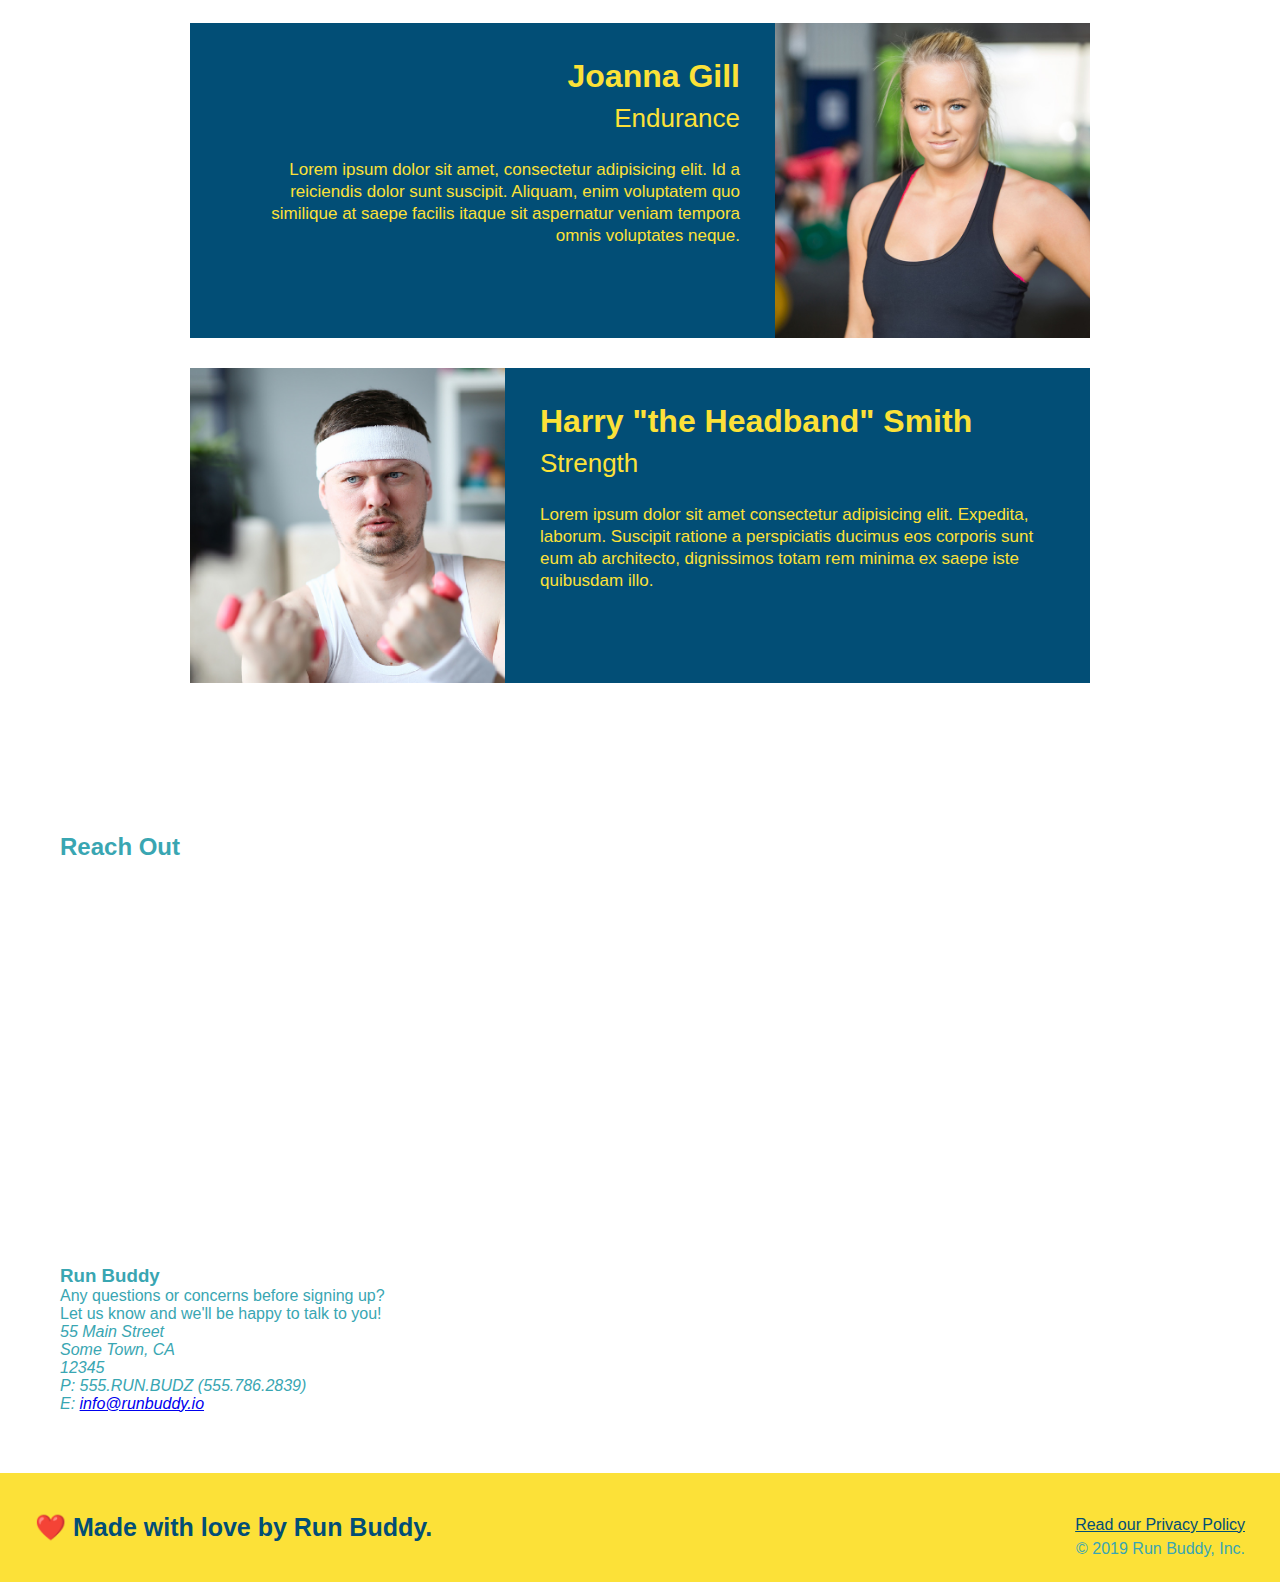
==== commit 3607bfa6: "Added client's contact info" ====
--- a/index.html
+++ b/index.html
@@ -129,7 +129,7 @@
     <article class="trainer">
     <img src="./assets/images/trainer-3.jpg" alt="Harry Smith wearing a headband and lifting comically smal pink weights" />
     <div class="trainer-bio text-left">
-      <h3>Harry "the Heandbank" Smith</h3>
+      <h3>Harry "the Headband" Smith</h3>
       <h4>Strength</h4>
       <p>
         Lorem ipsum dolor sit amet consectetur adipisicing elit. Expedita, laborum. Suscipit ratione a perspiciatis ducimus eos corporis sunt eum ab architecto, dignissimos totam rem minima ex saepe iste quibusdam illo.
@@ -137,6 +137,30 @@
     </div>
     </article>      
     </section>
+
+    <!-- "reach out" section -->
+    <section>
+        <h2> Reach Out</h2>
+        <div class="contact-info">
+            <iframe src="https://www.google.com/maps/embed?pb=!1m18!1m12!1m3!1d3103.843887168119!2d-104.75382898528906!3d38.92754555277277!2m3!1f0!2f0!3f0!3m2!1i1024!2i768!4f13.1!3m3!1m2!1s0x871336759709ad1f%3A0xc007fca5a84494fa!2sPathfinders%20Properties%2C%20LLC!5e0!3m2!1sen!2sus!4v1590005444458!5m2!1sen!2sus" frameborder="0" height = "400" width="400" style="border:0" allowfullscreen></iframe>
+        <div>
+            <h3>Run Buddy</h3>
+          <p>Any questions or concerns before signing up?<br>
+          Let us know and we'll be happy to talk to you!</p>
+          <address>55 Main Street<br>
+              Some Town, CA<br>
+              12345<br>
+              P: 555.RUN.BUDZ (555.786.2839)<br>
+              E: <a href="mailto:info@runbuddy.io">info@runbuddy.io</a>
+            </address>
+        </div>
+
+
+
+        </div>
+
+    </section>
+
 
     <!--footer-->
     <footer>
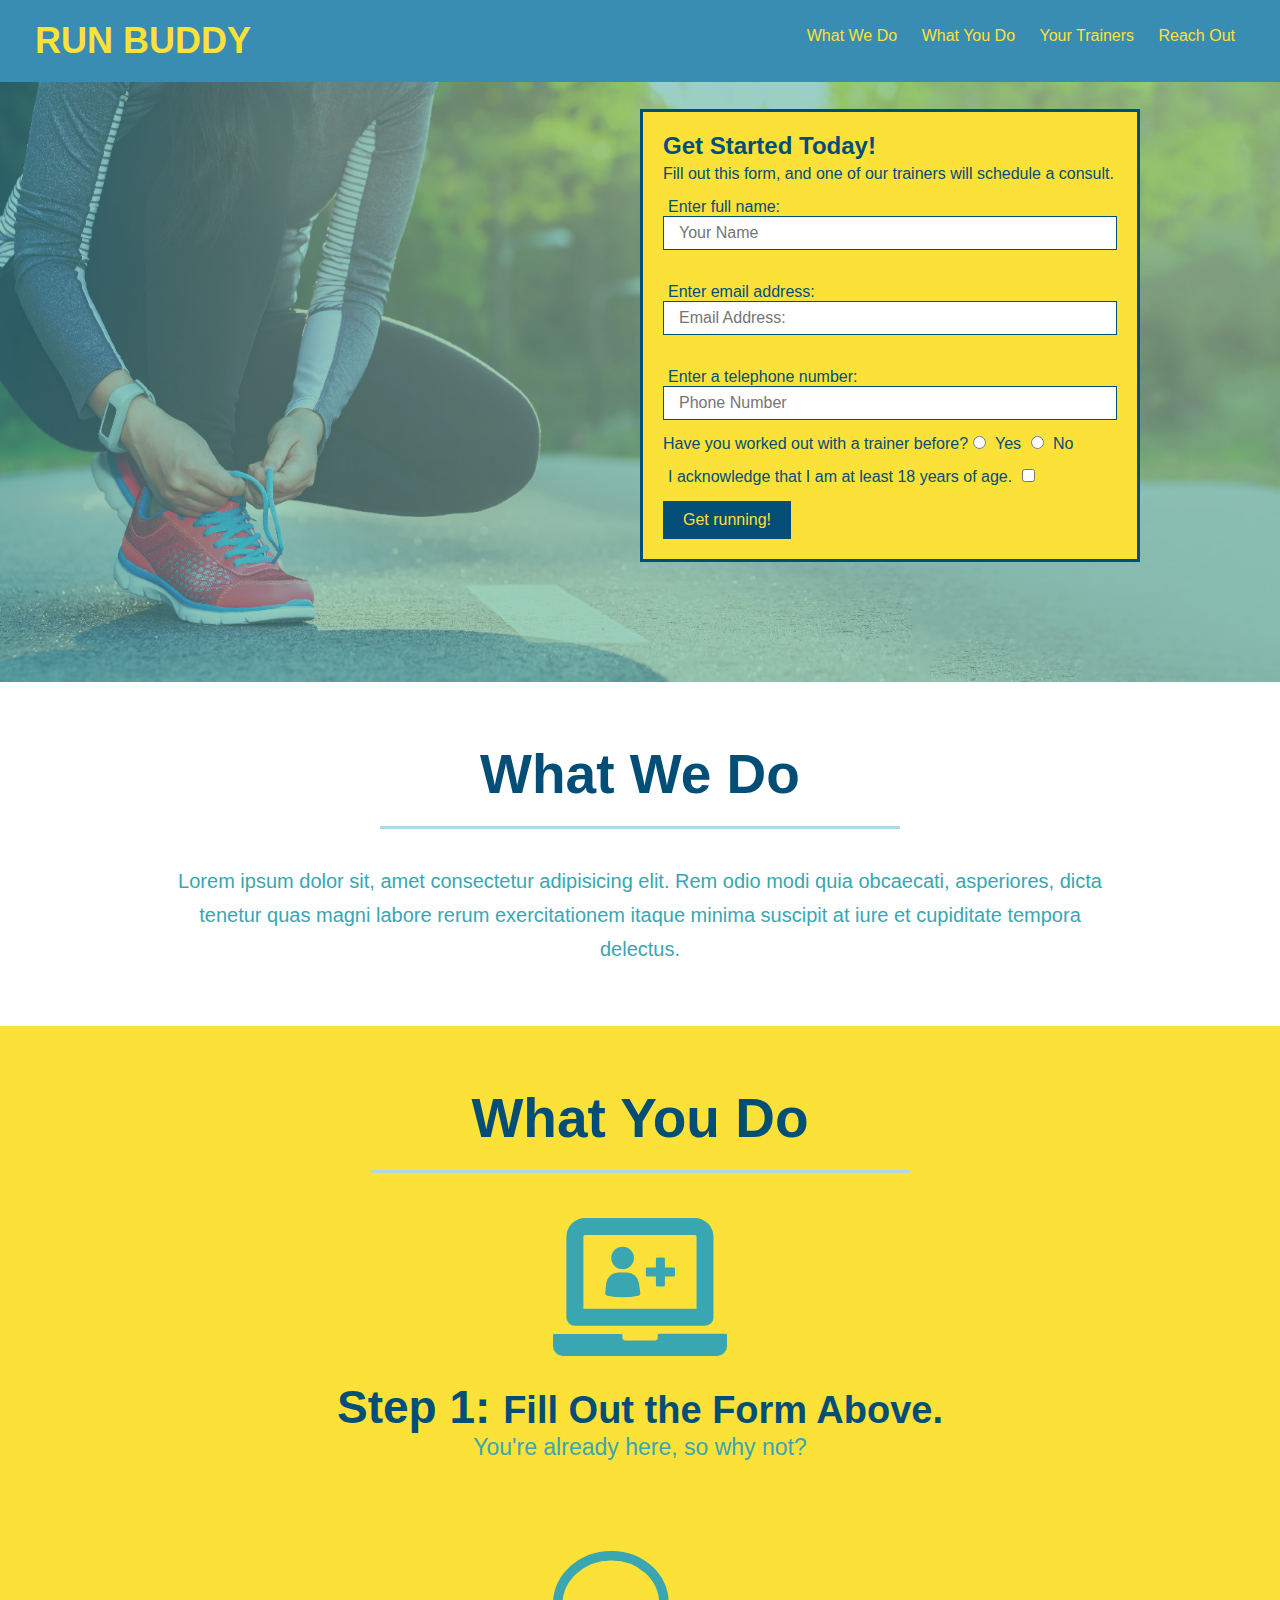
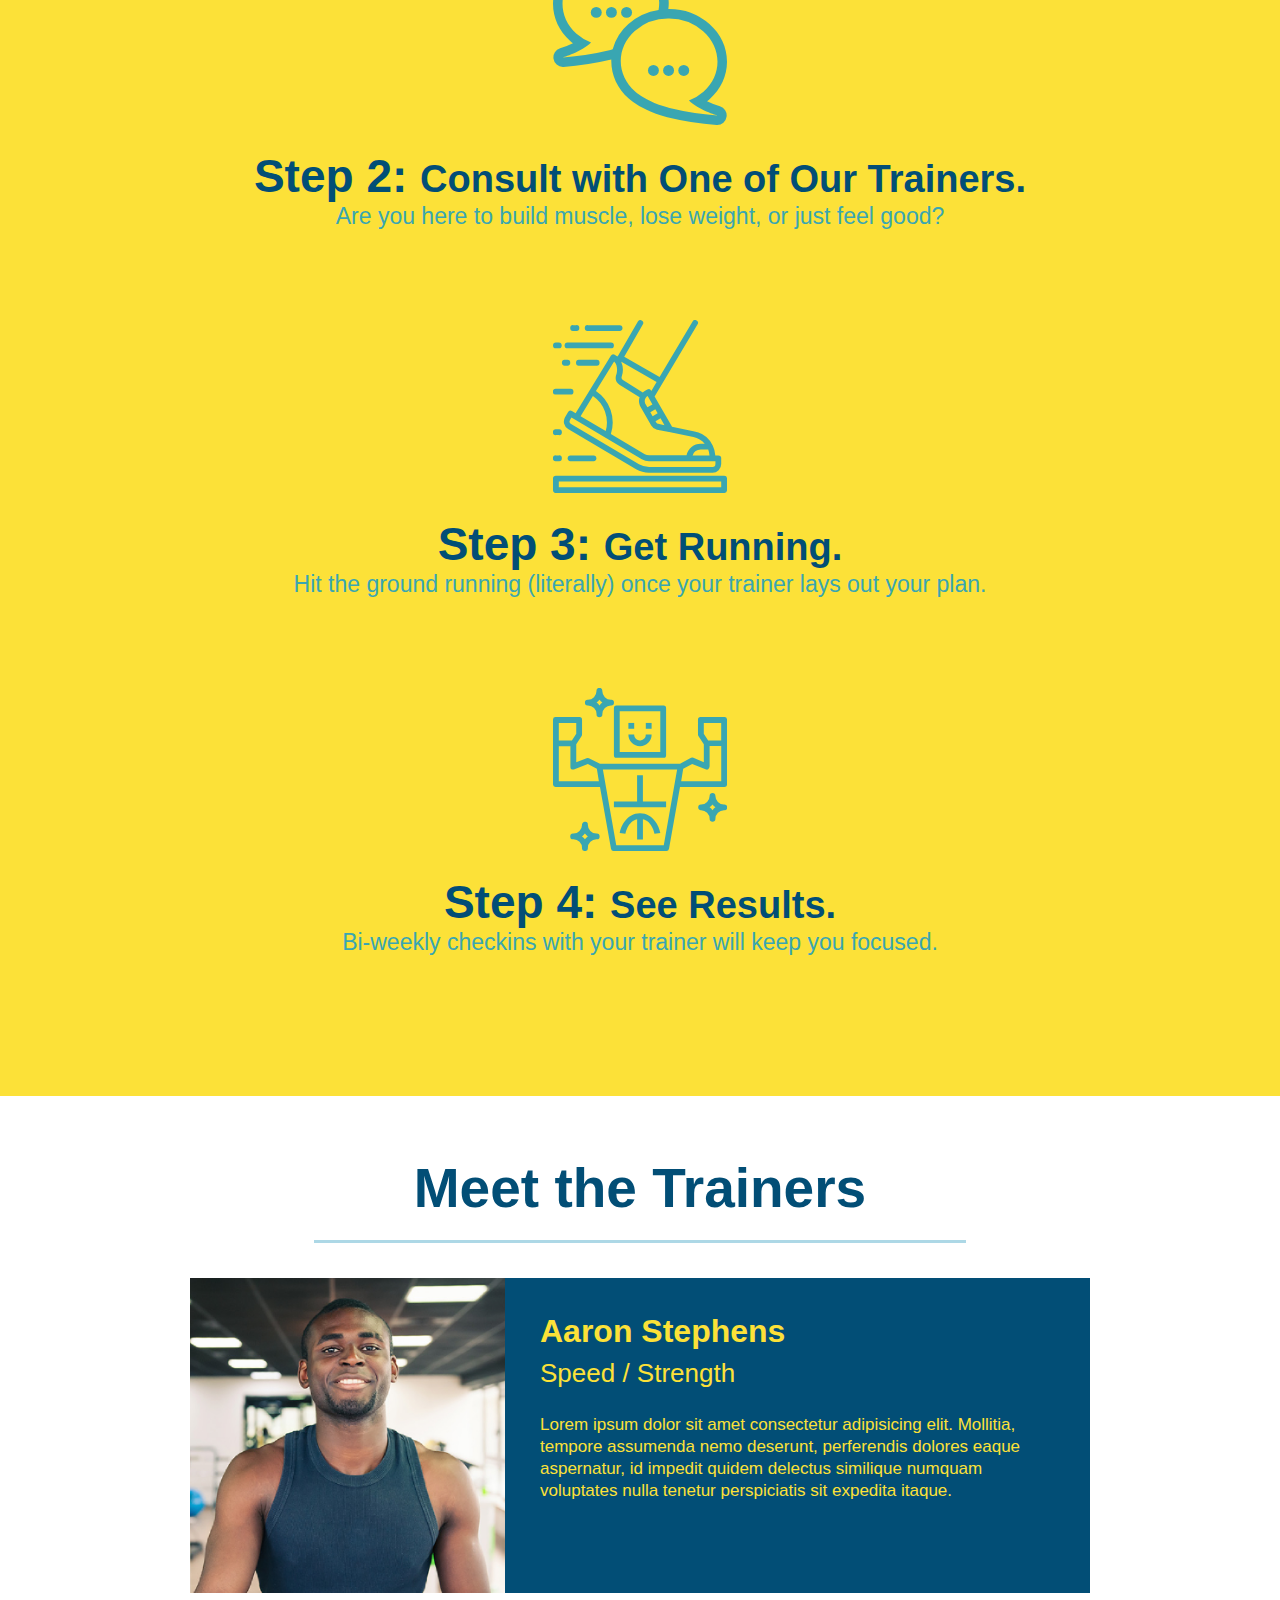
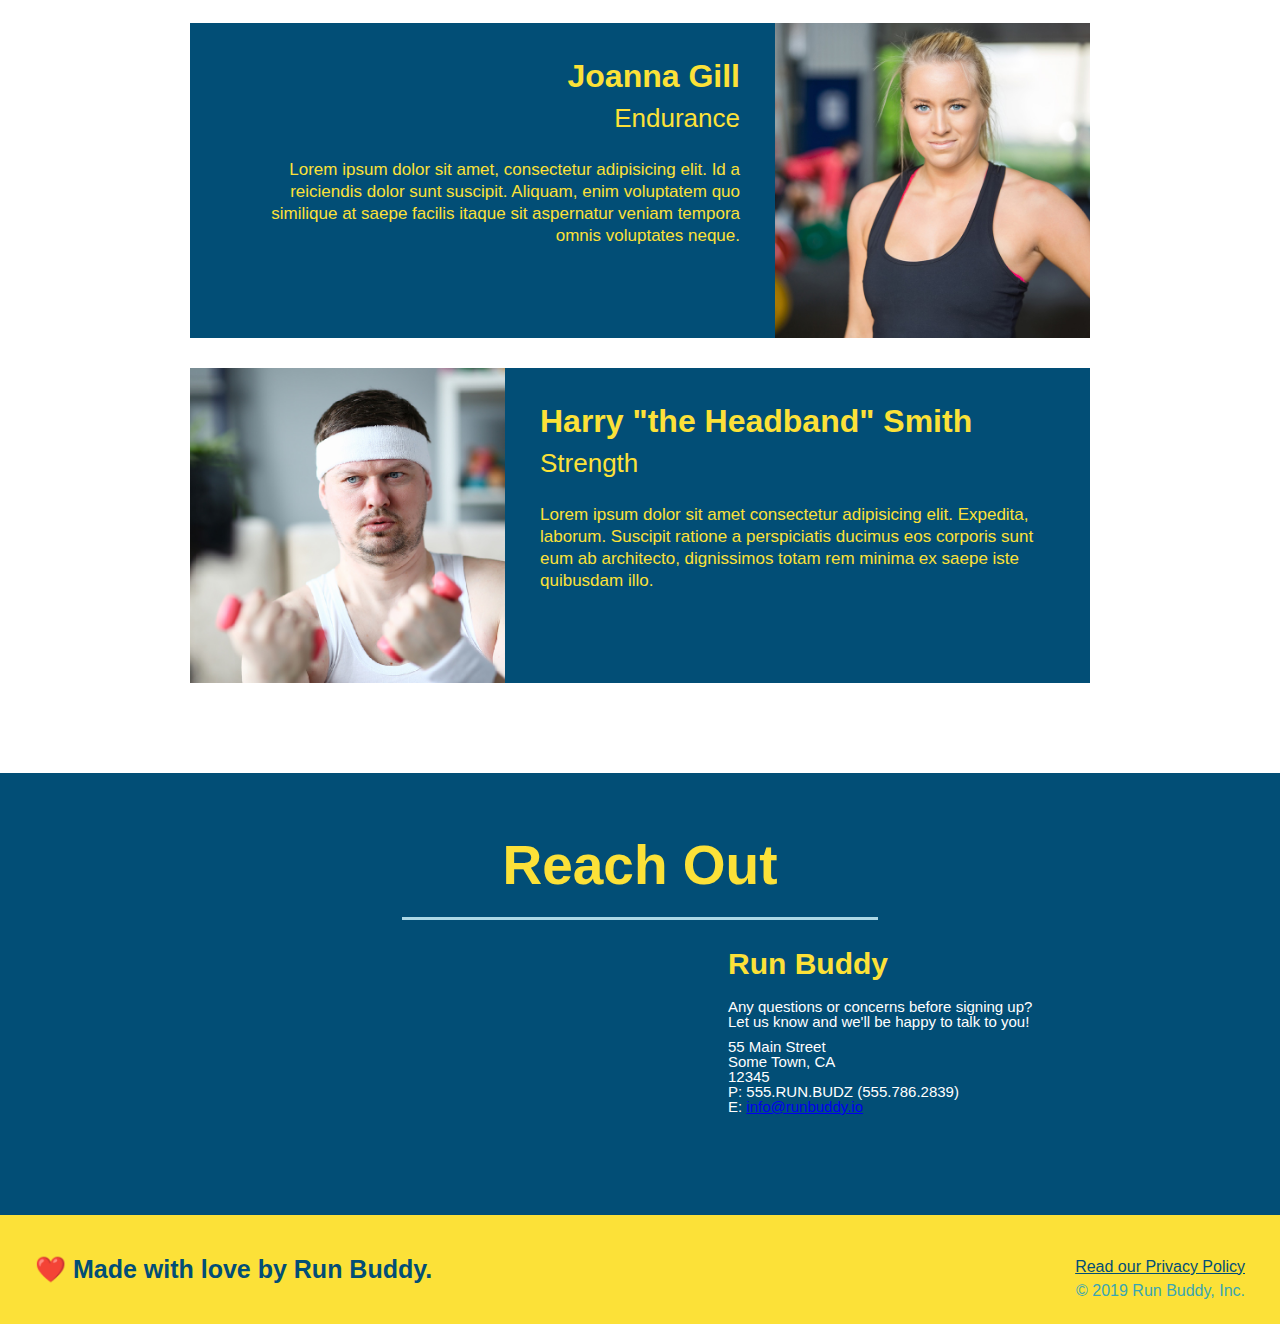
==== commit c09ca153: "Added contact page" ====
--- a/index.html
+++ b/index.html
@@ -105,10 +105,10 @@
         <h2 class="section-title primary-border">Meet the Trainers</h2>
     <!-- first trainer bio -->
     <article class="trainer">
-      <img src="./assets/images/trainer-1.jpg" alt="Arron Stephens in his workout clothes, ready to pump iron" />
+      <img src="./assets/images/trainer-1.jpg" alt="Aaron Stephens in his workout clothes, ready to pump iron" />
       <div class="trainer-bio text-left">
           <h3>Aaron Stephens</h3>
-          <h4>Speed / Stregth</h4>
+          <h4>Speed / Strength</h4>
           <p>
               Lorem ipsum dolor sit amet consectetur adipisicing elit. Mollitia, tempore assumenda nemo deserunt, perferendis dolores eaque aspernatur, id impedit quidem delectus similique numquam voluptates nulla tenetur perspiciatis sit expedita itaque.
           </p>
@@ -139,12 +139,13 @@
     </section>
 
     <!-- "reach out" section -->
-    <section>
-        <h2> Reach Out</h2>
-        <div class="contact-info">
-            <iframe src="https://www.google.com/maps/embed?pb=!1m18!1m12!1m3!1d3103.843887168119!2d-104.75382898528906!3d38.92754555277277!2m3!1f0!2f0!3f0!3m2!1i1024!2i768!4f13.1!3m3!1m2!1s0x871336759709ad1f%3A0xc007fca5a84494fa!2sPathfinders%20Properties%2C%20LLC!5e0!3m2!1sen!2sus!4v1590005444458!5m2!1sen!2sus" frameborder="0" height = "400" width="400" style="border:0" allowfullscreen></iframe>
-        <div>
-            <h3>Run Buddy</h3>
+    <section id="reach-out" class="contact">
+        <h2 class="section-title secondary-border">Reach Out</h2>
+        <div class="contact-rb">
+        <div id="contact-image">
+            <iframe src="https://www.google.com/maps/embed?pb=!1m18!1m12!1m3!1d3103.843887168119!2d-104.75382898528906!3d38.92754555277277!2m3!1f0!2f0!3f0!3m2!1i1024!2i768!4f13.1!3m3!1m2!1s0x871336759709ad1f%3A0xc007fca5a84494fa!2sPathfinders%20Properties%2C%20LLC!5e0!3m2!1sen!2sus!4v1590005444458!5m2!1sen!2sus" frameborder="0" style="border:0" allowfullscreen></iframe>
+        <div class="questions">
+            <h3 id="rb-heading">Run Buddy</h3><br>
           <p>Any questions or concerns before signing up?<br>
           Let us know and we'll be happy to talk to you!</p>
           <address>55 Main Street<br>
@@ -154,12 +155,8 @@
               E: <a href="mailto:info@runbuddy.io">info@runbuddy.io</a>
             </address>
         </div>
-
-
-
         </div>
-
-    </section>
+        </section>
 
 
     <!--footer-->
--- a/assets/css/style.css
+++ b/assets/css/style.css
@@ -229,3 +229,55 @@
     font-size: 17px;
     line-height: 1.3;
 }
+
+
+/* REACH OUT STYLES START */
+.section-title {
+    font-size: 55px;
+    margin-bottom: 35px;
+    padding: 0 100px 20px 100px;
+    border-bottom: 3px solid;
+    border-color: lightblue;
+    display: inline-block;
+}
+
+    .contact {
+    background: #024e76;
+    text-align: center;
+}
+
+.contact h2 {
+    color: #fce138;
+}
+
+#contact-image {
+    width: 400px;
+    height: 400px;
+    text-align: auto;
+}
+
+.questions {
+    width: 400px;
+    vertical-align: top; 
+    text-align: left;
+    margin: 40px 0 0 80px;
+    color: white;
+    line-height: 17px;
+    }
+
+#rb-heading {
+    color: #fce138;
+    font-size: 30px;
+}
+
+.questions p, .questions address {
+    margin: 10px 0;
+    line-height: 1;
+    font-size: 15px;
+    font-style: normal;
+}
+
+.contact-rb {
+    column-count: 2;
+}
+/* REACH OUT STYLES END */
